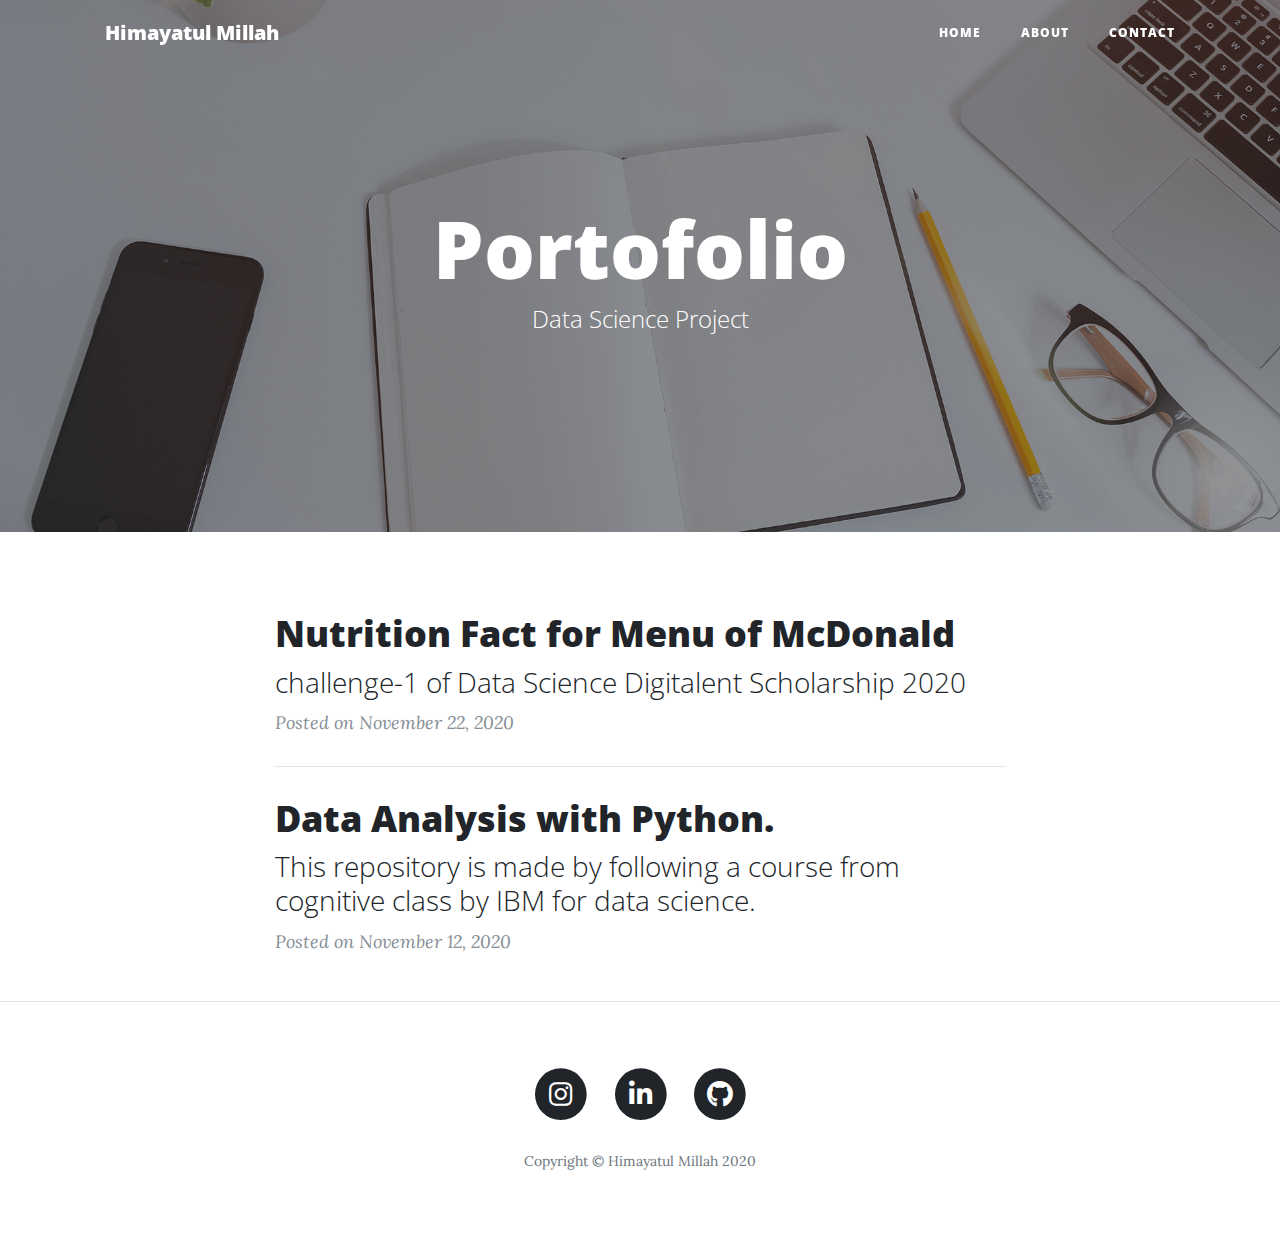
==== index.html @ 8d556d58 "edit sub title post" ====
<!DOCTYPE html>
<html lang="en">

<head>

  <meta charset="utf-8">
  <meta name="viewport" content="width=device-width, initial-scale=1, shrink-to-fit=no">
  <meta name="description" content="">
  <meta name="author" content="">

  <title>Himayatul Millah</title>
  <link rel="shortcut icon" href="img/icon.ico">

  <!-- Bootstrap core CSS -->
  <link href="vendor/bootstrap/css/bootstrap.min.css" rel="stylesheet">

  <!-- Custom fonts for this template -->
  <link href="vendor/fontawesome-free/css/all.min.css" rel="stylesheet" type="text/css">
  <link href='https://fonts.googleapis.com/css?family=Lora:400,700,400italic,700italic' rel='stylesheet' type='text/css'>
  <link href='https://fonts.googleapis.com/css?family=Open+Sans:300italic,400italic,600italic,700italic,800italic,400,300,600,700,800' rel='stylesheet' type='text/css'>

  <!-- Custom styles for this template -->
  <link href="css/clean-blog.min.css" rel="stylesheet">

</head>

<body>

  <!-- Navigation -->
  <nav class="navbar navbar-expand-lg navbar-light fixed-top" id="mainNav">
    <div class="container">
      <a class="navbar-brand" href="index.html">Himayatul Millah</a>
      <button class="navbar-toggler navbar-toggler-right" type="button" data-toggle="collapse" data-target="#navbarResponsive" aria-controls="navbarResponsive" aria-expanded="false" aria-label="Toggle navigation">
        Menu
        <i class="fas fa-bars"></i>
      </button>
      <div class="collapse navbar-collapse" id="navbarResponsive">
        <ul class="navbar-nav ml-auto">
          <li class="nav-item">
            <a class="nav-link" href="index.html">Home</a>
          </li>
          <li class="nav-item">
            <a class="nav-link" href="about.html">About</a>
          </li>
          <li class="nav-item">
            <a class="nav-link" href="mailto:hmillah211@gmail.com">Contact</a>
          </li>
        </ul>
      </div>
    </div>
  </nav>

  <!-- Page Header -->
  <header class="masthead" style="background-image: url('img/home-bg.jpg')">
    <div class="overlay"></div>
    <div class="container">
      <div class="row">
        <div class="col-lg-8 col-md-10 mx-auto">
          <div class="site-heading">
            <h1>Portofolio</h1>
            <span class="subheading">Data Science Project</span>
          </div>
        </div>
      </div>
    </div>
  </header>

  <!-- Main Content -->
  <div class="container">
    <div class="row">
      <div class="col-lg-8 col-md-10 mx-auto">
        <div class="post-preview">
          <a href="https://github.com/himayatulmillah/Nutrition-Fact-for-Menu-of-McDonald">
            <h2 class="post-title">
              Nutrition Fact for Menu of McDonald
            </h2>
            <h3 class="post-subtitle">
              challenge-1 of Data Science Digitalent Scholarship 2020
            </h3>
          </a>
          <p class="post-meta">Posted on November 22, 2020</p>
        </div>
        <hr>
        <div class="post-preview">
          <a href="https://github.com/himayatulmillah/data-analysis-wtih-python">
            <h2 class="post-title">
              Data Analysis with Python.
            </h2>
            <h3 class="post-subtitle">
              This repository is made by following a course from cognitive class by IBM for data science.
            </h3>
          </a>
          <p class="post-meta">Posted on November 12, 2020</p>
        </div>
        <hr hidden>
        <!-- Pager -->
        <div class="clearfix" hidden>
          <a class="btn btn-primary float-right" href="#">Older Posts &rarr;</a>
        </div>
      </div>
    </div>
  </div>

  <hr>

  <!-- Footer -->
  <footer>
    <div class="container">
      <div class="row">
        <div class="col-lg-8 col-md-10 mx-auto">
          <ul class="list-inline text-center">
            <li class="list-inline-item">
              <a href="https://www.instagram.com/himayatulmillah/">
                <span class="fa-stack fa-lg">
                  <i class="fas fa-circle fa-stack-2x"></i>
                  <i class="fab fa-instagram fa-stack-1x fa-inverse"></i>
                </span>
              </a>
            </li>
            <li class="list-inline-item">
              <a href="https://www.linkedin.com/in/himayatul-millah">
                <span class="fa-stack fa-lg">
                  <i class="fas fa-circle fa-stack-2x"></i>
                  <i class="fab fa-linkedin-in fa-stack-1x fa-inverse"></i>
                </span>
              </a>
            </li>
            <li class="list-inline-item">
              <a href="https://github.com/himayatulmillah">
                <span class="fa-stack fa-lg">
                  <i class="fas fa-circle fa-stack-2x"></i>
                  <i class="fab fa-github fa-stack-1x fa-inverse"></i>
                </span>
              </a>
            </li>
          </ul>
          <p class="copyright text-muted">Copyright &copy; Himayatul Millah 2020</p>
        </div>
      </div>
    </div>
  </footer>

  <!-- Bootstrap core JavaScript -->
  <script src="vendor/jquery/jquery.min.js"></script>
  <script src="vendor/bootstrap/js/bootstrap.bundle.min.js"></script>

  <!-- Custom scripts for this template -->
  <script src="js/clean-blog.min.js"></script>

</body>

</html>
---- css/clean-blog.min.css ----
/*!
 * Start Bootstrap - Clean Blog v5.0.10 (https://startbootstrap.com/theme/clean-blog)
 * Copyright 2013-2020 Start Bootstrap
 * Licensed under MIT (https://github.com/StartBootstrap/startbootstrap-clean-blog/blob/master/LICENSE)
 */body{font-size:20px;color:#212529;font-family:Lora,'Times New Roman',serif}p{line-height:1.5;margin:30px 0}p a{text-decoration:underline}h1,h2,h3,h4,h5,h6{font-weight:800;font-family:'Open Sans','Helvetica Neue',Helvetica,Arial,sans-serif}a{color:#212529;transition:all .2s}a:focus,a:hover{color:#0085a1}blockquote{font-style:italic;color:#868e96}.section-heading{font-size:36px;font-weight:700;margin-top:60px}.caption{font-size:14px;font-style:italic;display:block;margin:0;padding:10px;text-align:center;border-bottom-right-radius:5px;border-bottom-left-radius:5px}::-moz-selection{color:#fff;background:#0085a1;text-shadow:none}::selection{color:#fff;background:#0085a1;text-shadow:none}img::-moz-selection{color:#fff;background:0 0}img::selection{color:#fff;background:0 0}img::-moz-selection{color:#fff;background:0 0}#mainNav{position:absolute;border-bottom:1px solid #e9ecef;background-color:#fff;font-family:'Open Sans','Helvetica Neue',Helvetica,Arial,sans-serif}#mainNav .navbar-brand{font-weight:800;color:#343a40}#mainNav .navbar-toggler{font-size:12px;font-weight:800;padding:13px;text-transform:uppercase;color:#343a40}#mainNav .navbar-nav>li.nav-item>a{font-size:12px;font-weight:800;letter-spacing:1px;text-transform:uppercase}@media only screen and (min-width:992px){#mainNav{border-bottom:1px solid transparent;background:0 0}#mainNav .navbar-brand{padding:10px 20px;color:#fff}#mainNav .navbar-brand:focus,#mainNav .navbar-brand:hover{color:rgba(255,255,255,.8)}#mainNav .navbar-nav>li.nav-item>a{padding:10px 20px;color:#fff}#mainNav .navbar-nav>li.nav-item>a:focus,#mainNav .navbar-nav>li.nav-item>a:hover{color:rgba(255,255,255,.8)}}@media only screen and (min-width:992px){#mainNav{transition:background-color .2s;transform:translate3d(0,0,0);-webkit-backface-visibility:hidden;backface-visibility:hidden}#mainNav.is-fixed{position:fixed;top:-67px;transition:transform .2s;border-bottom:1px solid #fff;background-color:rgba(255,255,255,.9)}#mainNav.is-fixed .navbar-brand{color:#212529}#mainNav.is-fixed .navbar-brand:focus,#mainNav.is-fixed .navbar-brand:hover{color:#0085a1}#mainNav.is-fixed .navbar-nav>li.nav-item>a{color:#212529}#mainNav.is-fixed .navbar-nav>li.nav-item>a:focus,#mainNav.is-fixed .navbar-nav>li.nav-item>a:hover{color:#0085a1}#mainNav.is-visible{transform:translate3d(0,100%,0)}}header.masthead{margin-bottom:50px;background:no-repeat center center;background-color:#868e96;background-attachment:scroll;position:relative;background-size:cover}header.masthead .overlay{position:absolute;top:0;left:0;height:100%;width:100%;background-color:#212529;opacity:.5}header.masthead .page-heading,header.masthead .post-heading,header.masthead .site-heading{padding:200px 0 150px;color:#fff}@media only screen and (min-width:768px){header.masthead .page-heading,header.masthead .post-heading,header.masthead .site-heading{padding:200px 0}}header.masthead .page-heading,header.masthead .site-heading{text-align:center}header.masthead .page-heading h1,header.masthead .site-heading h1{font-size:50px;margin-top:0}header.masthead .page-heading .subheading,header.masthead .site-heading .subheading{font-size:24px;font-weight:300;line-height:1.1;display:block;margin:10px 0 0;font-family:'Open Sans','Helvetica Neue',Helvetica,Arial,sans-serif}@media only screen and (min-width:768px){header.masthead .page-heading h1,header.masthead .site-heading h1{font-size:80px}}header.masthead .post-heading h1{font-size:35px}header.masthead .post-heading .meta,header.masthead .post-heading .subheading{line-height:1.1;display:block}header.masthead .post-heading .subheading{font-size:24px;font-weight:600;margin:10px 0 30px;font-family:'Open Sans','Helvetica Neue',Helvetica,Arial,sans-serif}header.masthead .post-heading .meta{font-size:20px;font-weight:300;font-style:italic;font-family:Lora,'Times New Roman',serif}header.masthead .post-heading .meta a{color:#fff}@media only screen and (min-width:768px){header.masthead .post-heading h1{font-size:55px}header.masthead .post-heading .subheading{font-size:30px}}.post-preview>a{color:#212529}.post-preview>a:focus,.post-preview>a:hover{text-decoration:none;color:#0085a1}.post-preview>a>.post-title{font-size:30px;margin-top:30px;margin-bottom:10px}.post-preview>a>.post-subtitle{font-weight:300;margin:0 0 10px}.post-preview>.post-meta{font-size:18px;font-style:italic;margin-top:0;color:#868e96}.post-preview>.post-meta>a{text-decoration:none;color:#212529}.post-preview>.post-meta>a:focus,.post-preview>.post-meta>a:hover{text-decoration:underline;color:#0085a1}@media only screen and (min-width:768px){.post-preview>a>.post-title{font-size:36px}}.floating-label-form-group{font-size:14px;position:relative;margin-bottom:0;padding-bottom:.5em;border-bottom:1px solid #dee2e6}.floating-label-form-group input,.floating-label-form-group textarea{font-size:1.5em;position:relative;z-index:1;padding:0;resize:none;border:none;border-radius:0;background:0 0;box-shadow:none!important;font-family:Lora,'Times New Roman',serif}.floating-label-form-group input::-webkit-input-placeholder,.floating-label-form-group textarea::-webkit-input-placeholder{color:#868e96;font-family:Lora,'Times New Roman',serif}.floating-label-form-group label{font-size:.85em;line-height:1.764705882em;position:relative;z-index:0;top:2em;display:block;margin:0;transition:top .3s ease,opacity .3s ease;opacity:0}.floating-label-form-group .help-block{margin:15px 0}.floating-label-form-group-with-value label{top:0;opacity:1}.floating-label-form-group-with-focus label{color:#0085a1}form .form-group:first-child .floating-label-form-group{border-top:1px solid #dee2e6}footer{padding:50px 0 65px}footer .list-inline{margin:0;padding:0}footer .copyright{font-size:14px;margin-bottom:0;text-align:center}.btn{font-size:14px;font-weight:800;padding:15px 25px;letter-spacing:1px;text-transform:uppercase;border-radius:0;font-family:'Open Sans','Helvetica Neue',Helvetica,Arial,sans-serif}.btn-primary{background-color:#0085a1;border-color:#0085a1}.btn-primary:active,.btn-primary:focus,.btn-primary:hover{color:#fff;background-color:#00657b!important;border-color:#00657b!important}.btn-lg{font-size:16px;padding:25px 35px}
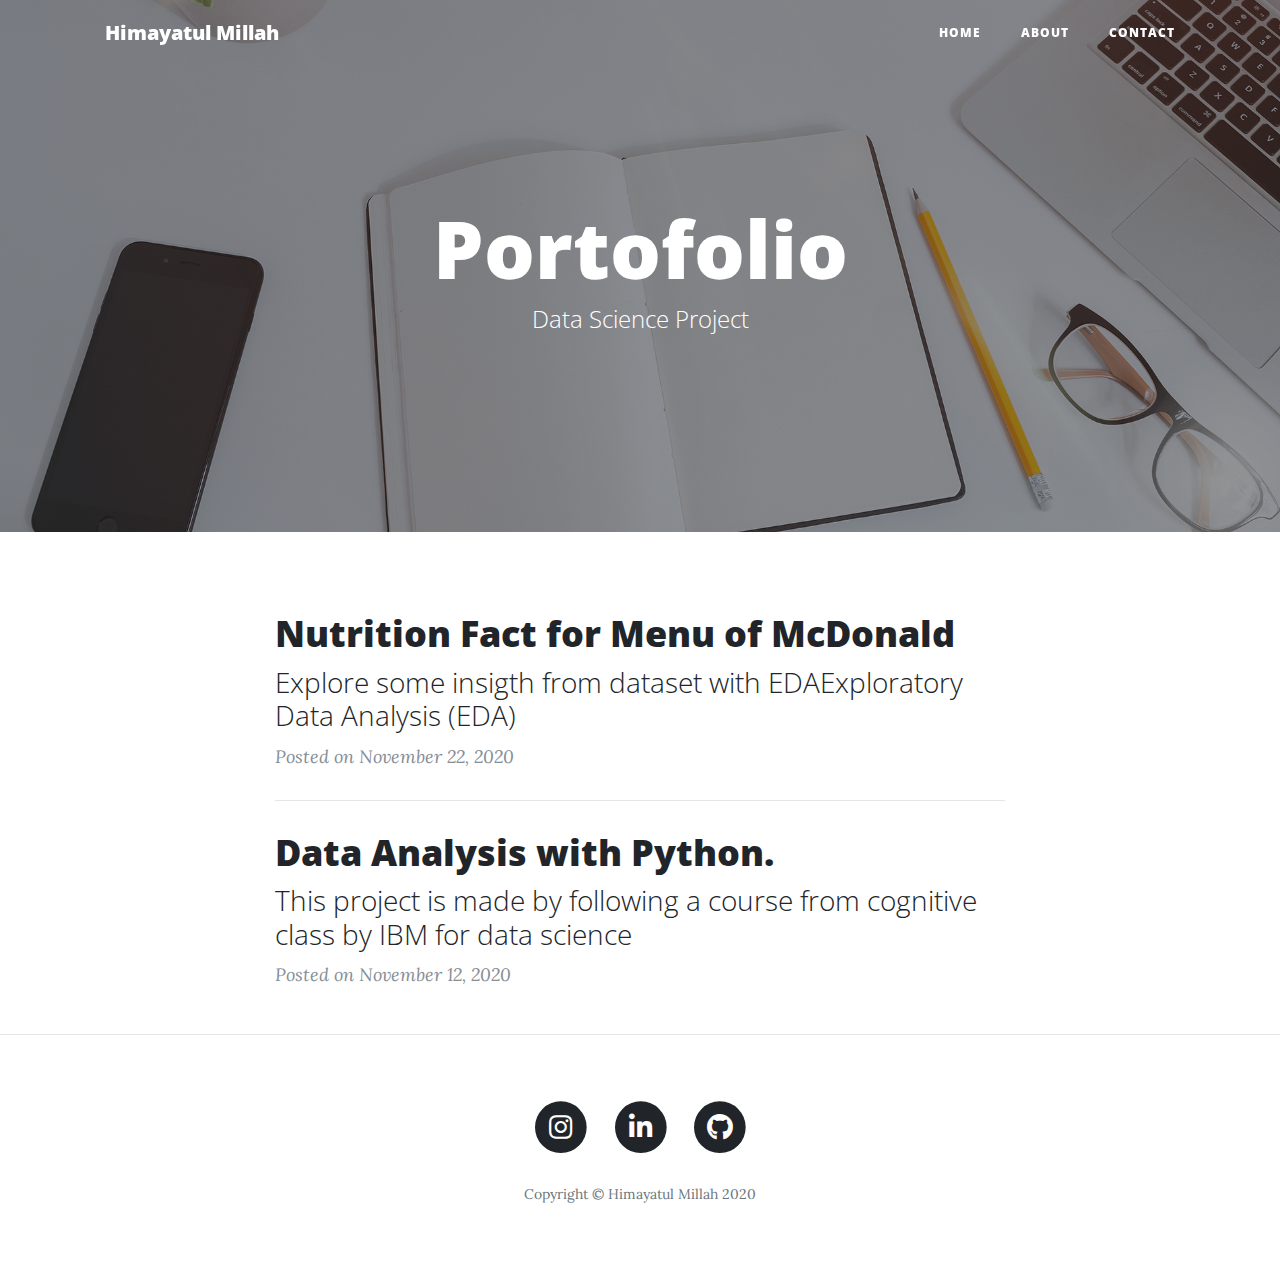
==== commit f0ed4420: "edit sub title post" ====
--- a/index.html
+++ b/index.html
@@ -75,7 +75,7 @@
               Nutrition Fact for Menu of McDonald
             </h2>
             <h3 class="post-subtitle">
-              challenge-1 of Data Science Digitalent Scholarship 2020
+              Explore some insigth from dataset with EDAExploratory Data Analysis (EDA)
             </h3>
           </a>
           <p class="post-meta">Posted on November 22, 2020</p>
@@ -87,7 +87,7 @@
               Data Analysis with Python.
             </h2>
             <h3 class="post-subtitle">
-              This repository is made by following a course from cognitive class by IBM for data science.
+              This project is made by following a course from cognitive class by IBM for data science
             </h3>
           </a>
           <p class="post-meta">Posted on November 12, 2020</p>
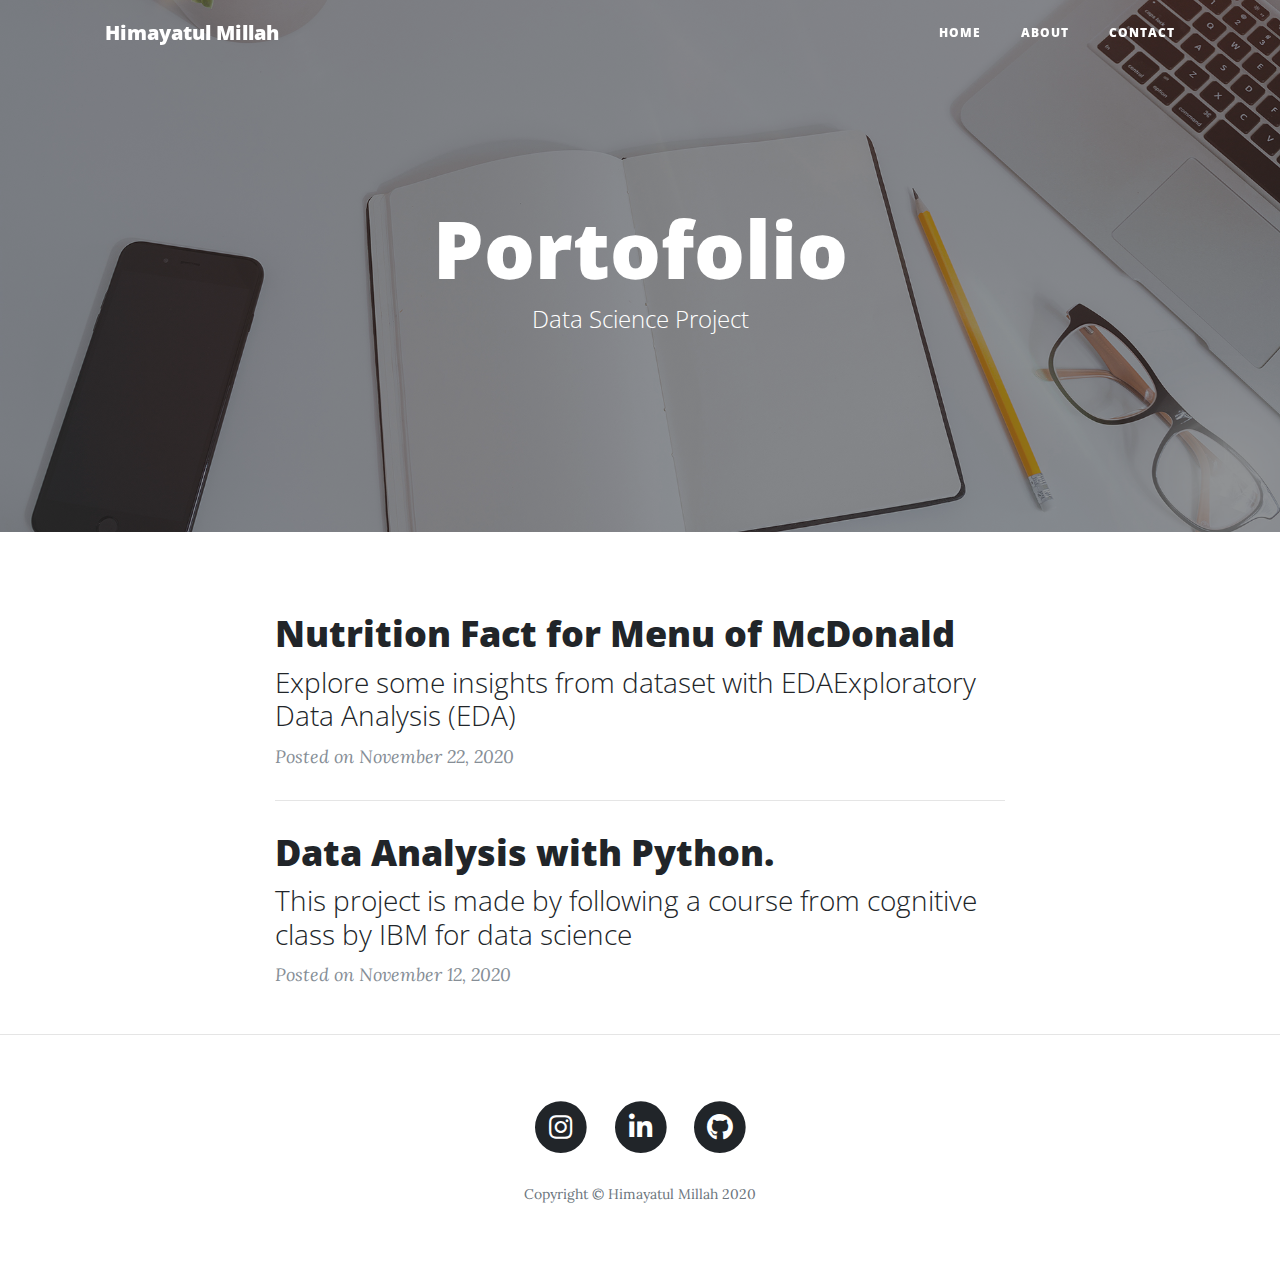
==== commit eacc4ad7: "edit typo title" ====
--- a/index.html
+++ b/index.html
@@ -75,7 +75,7 @@
               Nutrition Fact for Menu of McDonald
             </h2>
             <h3 class="post-subtitle">
-              Explore some insigth from dataset with EDAExploratory Data Analysis (EDA)
+              Explore some insights from dataset with EDAExploratory Data Analysis (EDA)
             </h3>
           </a>
           <p class="post-meta">Posted on November 22, 2020</p>
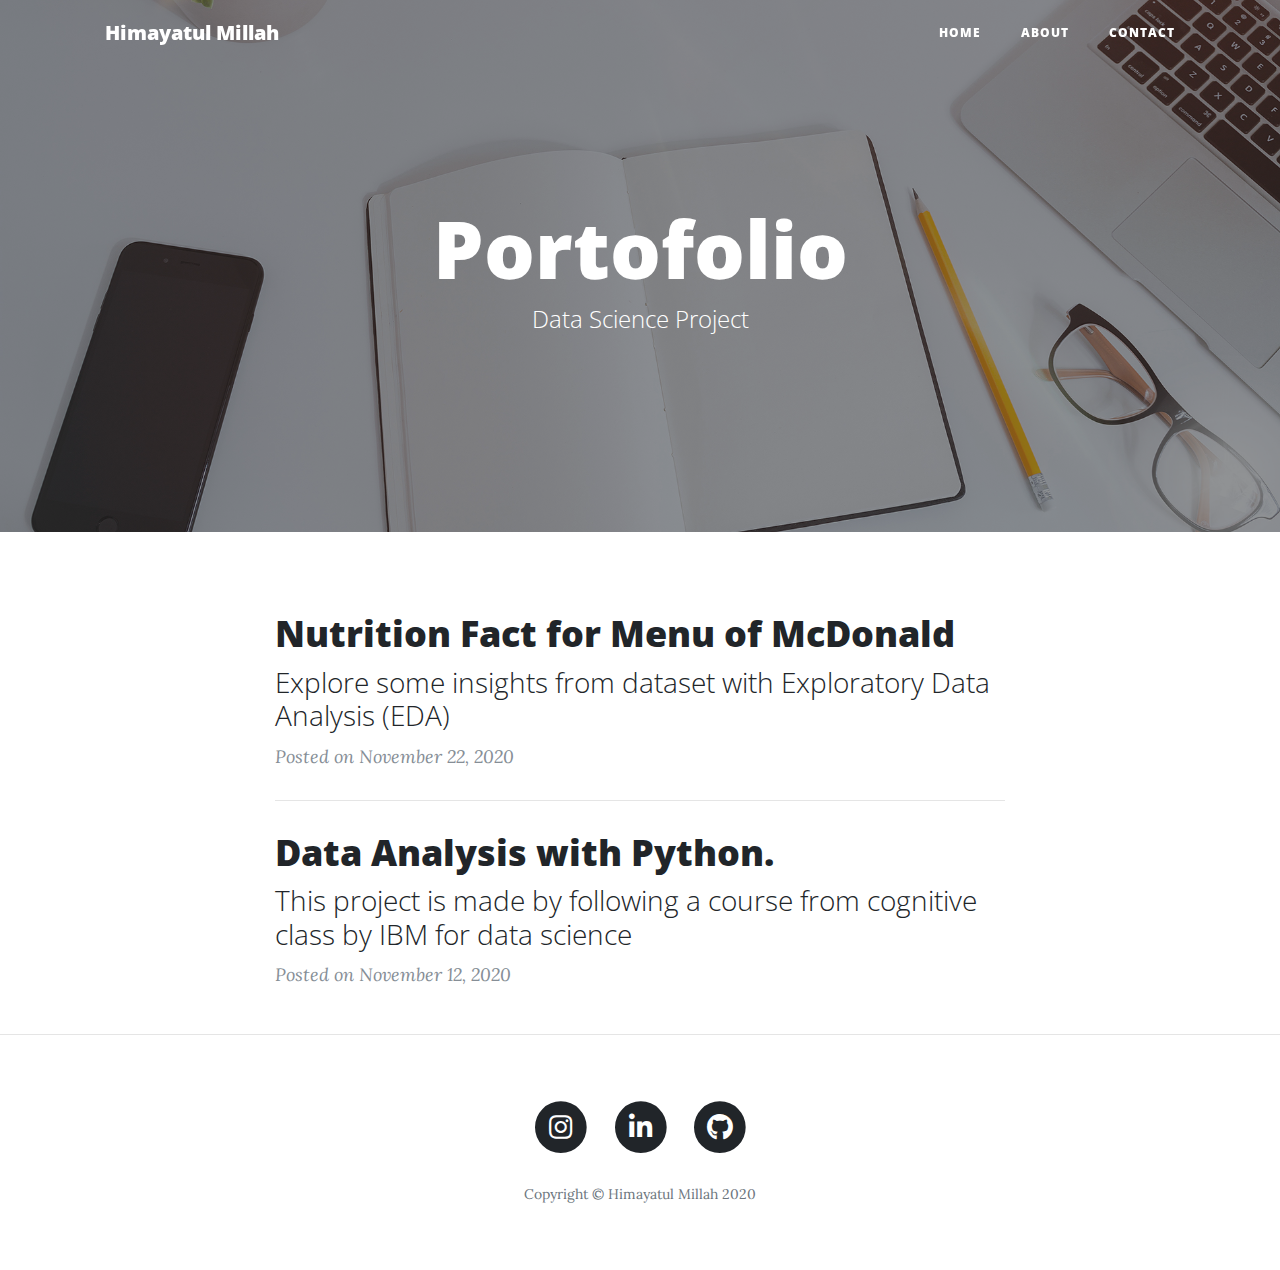
==== commit 655a0d6a: "edit typo title" ====
--- a/index.html
+++ b/index.html
@@ -75,7 +75,7 @@
               Nutrition Fact for Menu of McDonald
             </h2>
             <h3 class="post-subtitle">
-              Explore some insights from dataset with EDAExploratory Data Analysis (EDA)
+              Explore some insights from dataset with Exploratory Data Analysis (EDA)
             </h3>
           </a>
           <p class="post-meta">Posted on November 22, 2020</p>
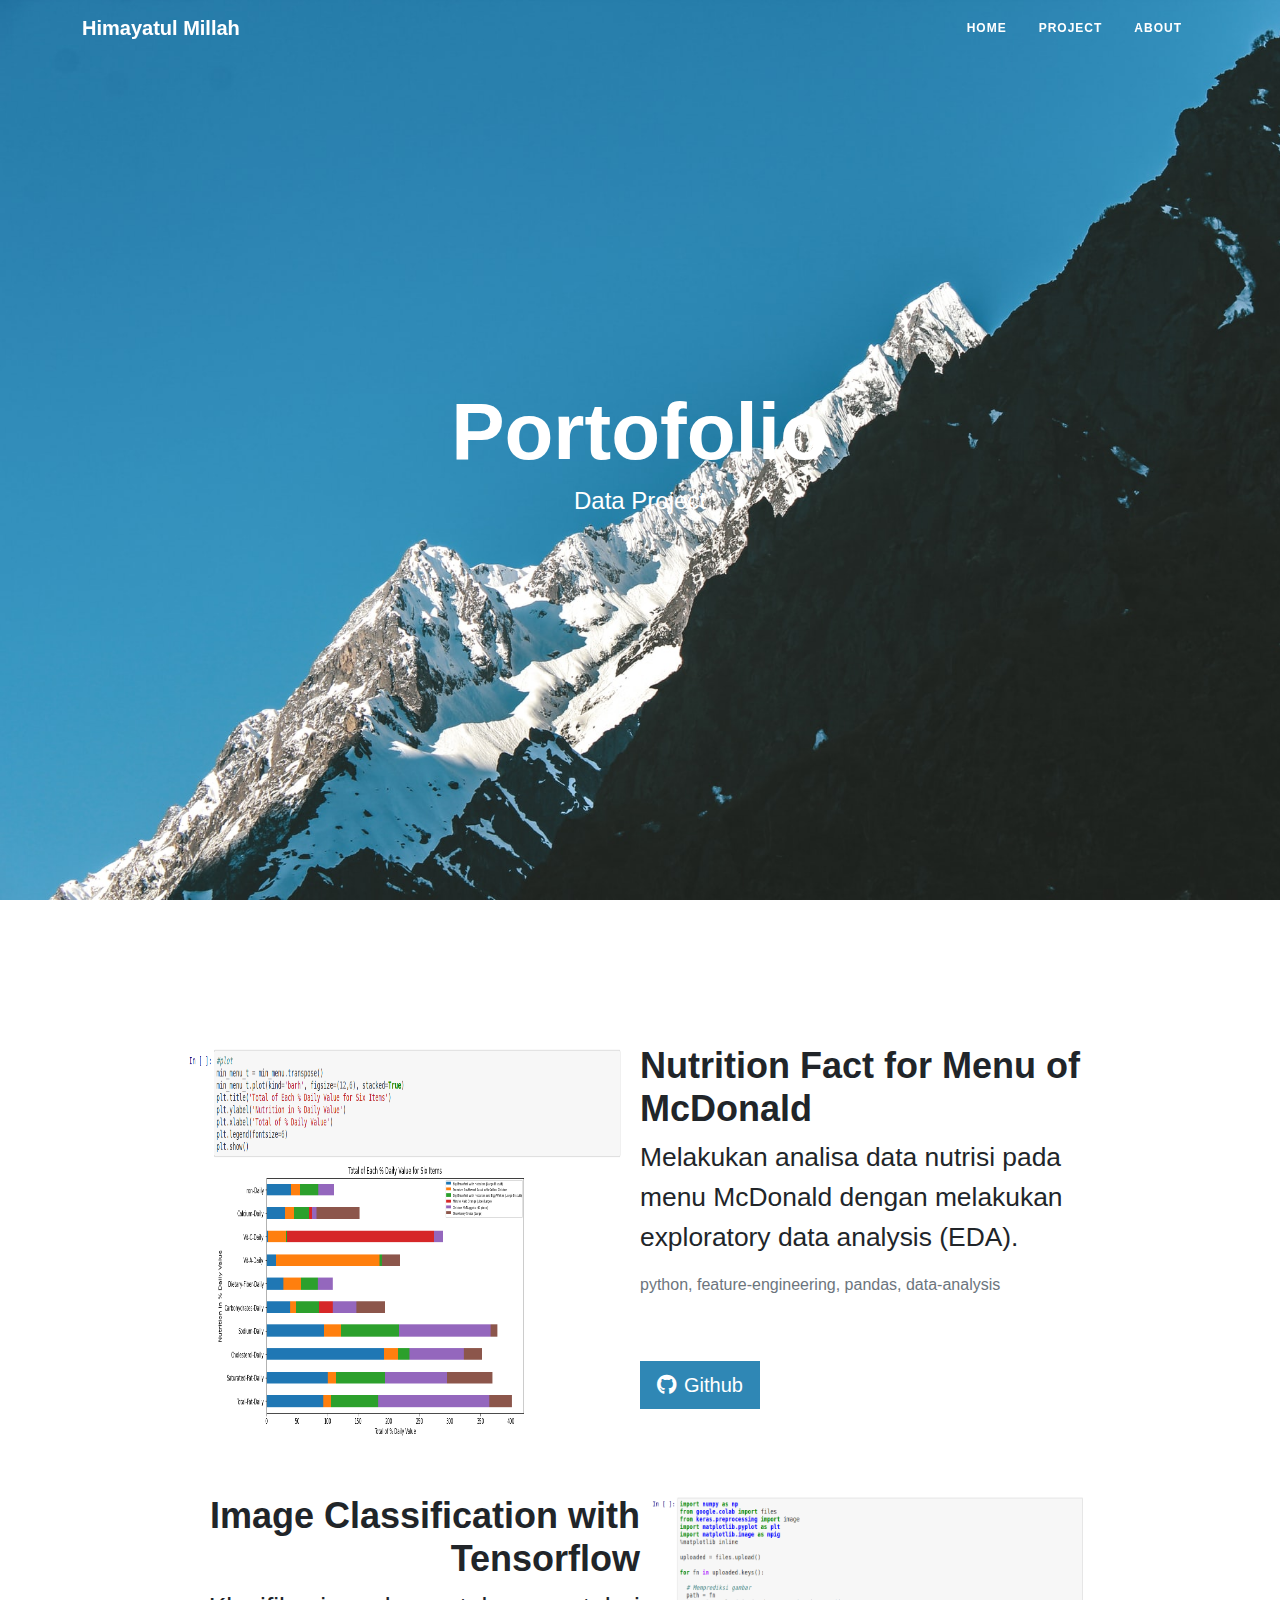
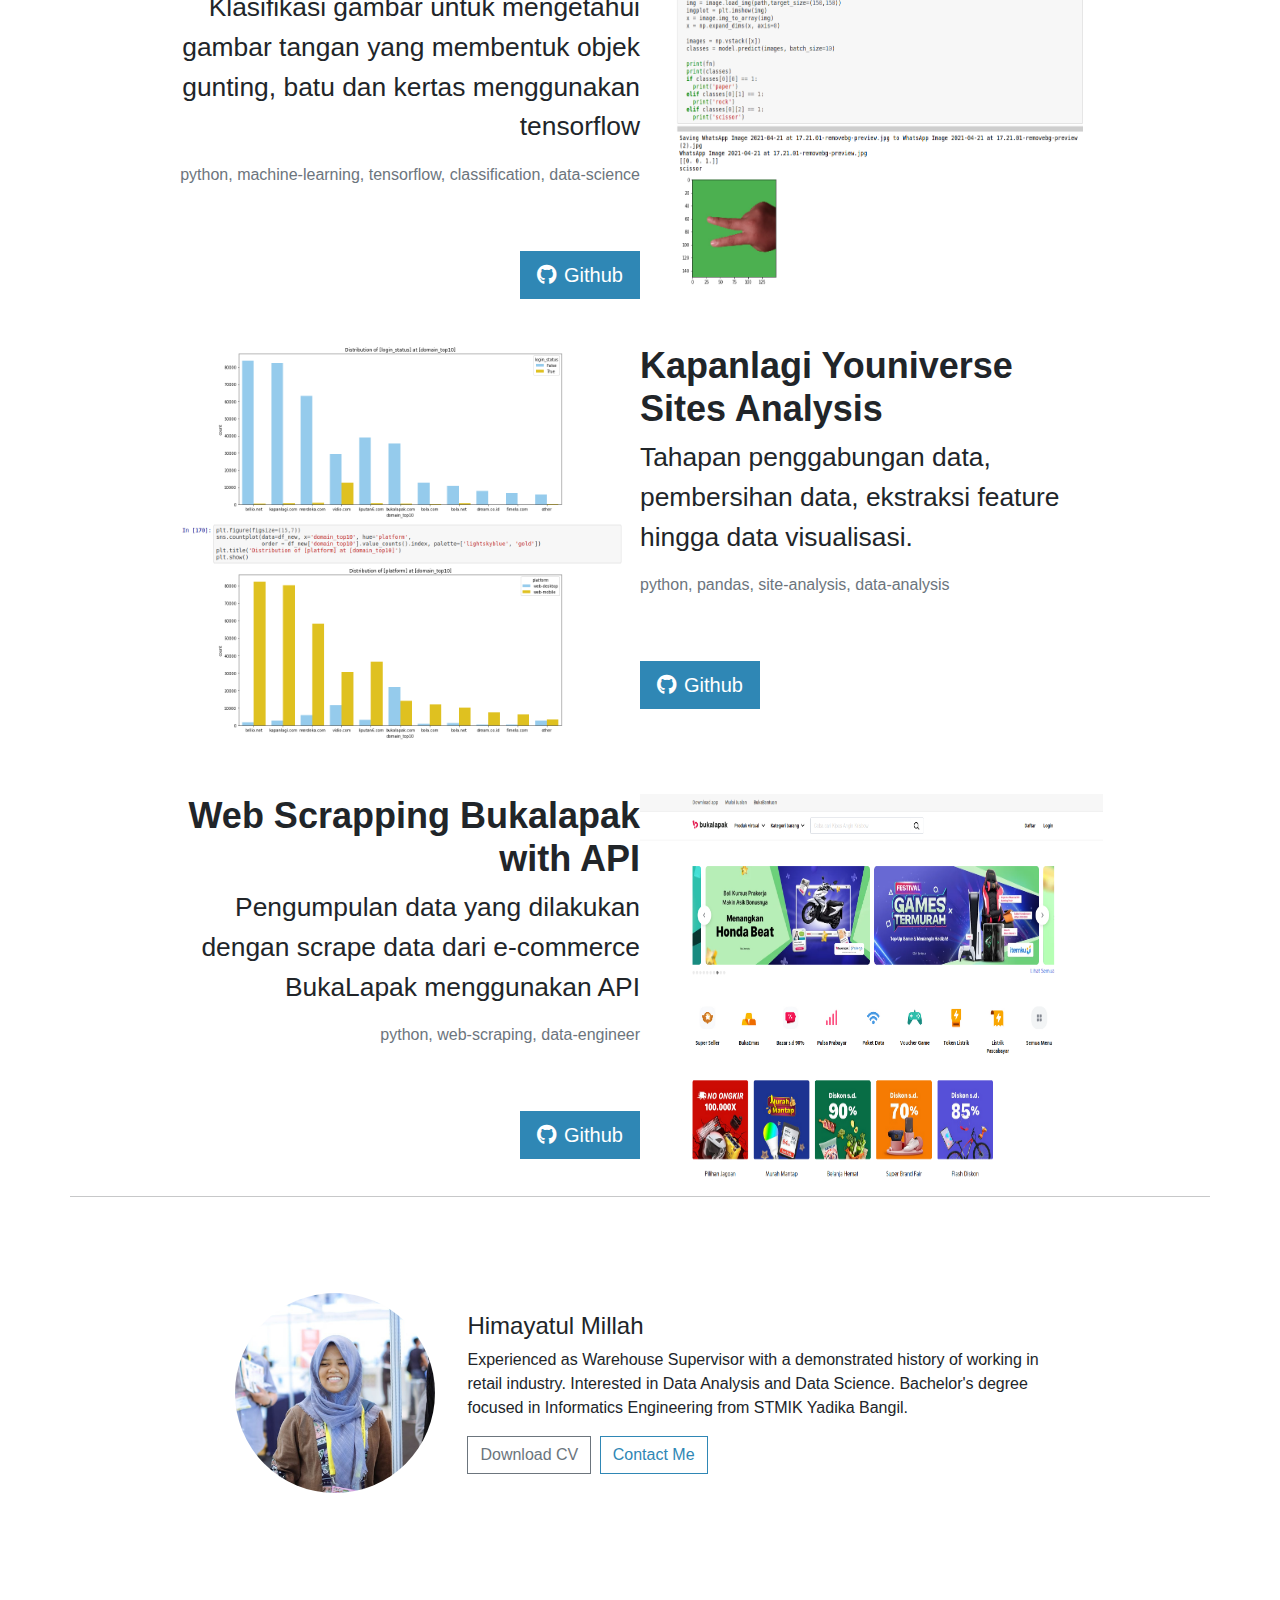
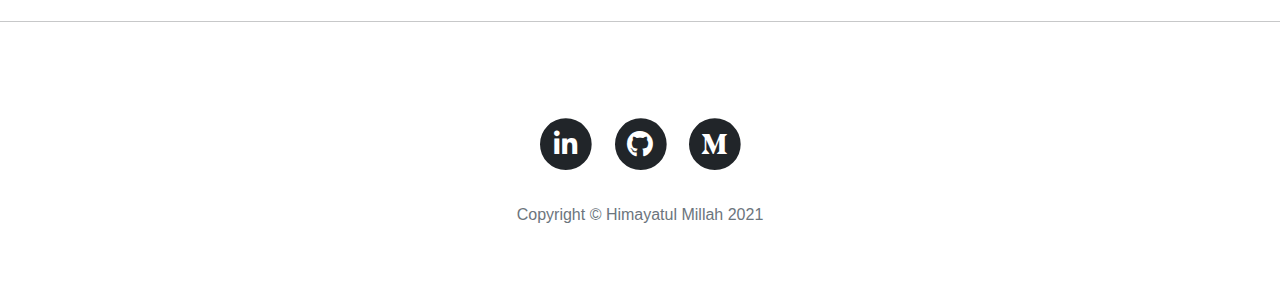
==== commit 50269778: "upload new web-portofolio" ====
--- a/index.html
+++ b/index.html
@@ -1,152 +1,141 @@
 <!DOCTYPE html>
-<html lang="en">
+<html>
+    <head>
+        <meta charset="utf-8">
+        <meta http-equiv="X-UA-Compatible" content="IE=edge">
+        <meta name="viewport" content="width=device-width, initial-scale=1">
+        <meta name="description" content="">
+        <meta name="author" content="Himayatul Millah">
+        <title>Himayatul Millah</title>
+        
+        <!-- Bootstrap core CSS -->
+        <link href="./vendor/bootstrap/dist/css/bootstrap.min.css" rel="stylesheet">
 
-<head>
+        <!-- Custom fonts for this template -->
+        <link href="./vendor/fontawesome/css/all.min.css" rel="stylesheet" type="text/css">
+        
+        <!-- Custom styles for this template -->
+        <link href="./css/style.css" rel="stylesheet">
+    </head>
 
-  <meta charset="utf-8">
-  <meta name="viewport" content="width=device-width, initial-scale=1, shrink-to-fit=no">
-  <meta name="description" content="">
-  <meta name="author" content="">
+    <body>
+        <!-- Navigation -->
+        <div class="navbar fixed-top navbar-expand-lg scrolling-navbar">
+            <div class="container">
+                <a class="navbar-brand text-white" href="#">Himayatul Millah</a>
+                <button class="navbar-toggler text-white p-2" type="button" data-bs-toggle="collapse" data-bs-target="#navbarCollapse" aria-controls="navbarCollapse" aria-expanded="false" aria-label="Toggle navigation">
+                    <i class="fas fa-bars me-1"></i>Menu
+                </button>
+                <div class="collapse navbar-collapse justify-content-end" id="navbarCollapse">
+                    <ul class="navbar-nav ml-auto nav-pills">
+                        <li class="nav-item mx-lg-2">
+                            <a class="nav-link" href="#">Home</a>
+                        </li>
+                        <li class="nav-item mx-lg-2">
+                            <a class="nav-link" href="#project">Project</a>
+                        </li>
+                        <li class="nav-item mx-lg-2">
+                            <a class="nav-link" href="#about">About</a>
+                        </li>
+                    </ul>
+                </div>
+            </div>
+        </div>
 
-  <title>Himayatul Millah</title>
-  <link rel="shortcut icon" href="img/icon.ico">
+        <!-- Cover -->
+        <div class="masthead view">
+            <div class="d-flex justify-content-center align-items-center h-100">
+                <div class="site-heading text-center mx-5">
+                    <h1>Portofolio</h1>
+                    <span class="subheading">Data Project</span>
+                </div>
+            </div>
+        </div>
 
-  <!-- Bootstrap core CSS -->
-  <link href="vendor/bootstrap/css/bootstrap.min.css" rel="stylesheet">
+        <!-- Project -->
+        <div class="container pt-5" id="project">
+            <div class="row pt-5">
+                <div class="col-lg-10 mx-auto" id="projectList"></div>
+                <hr>
+            </div>
+        </div>
 
-  <!-- Custom fonts for this template -->
-  <link href="vendor/fontawesome-free/css/all.min.css" rel="stylesheet" type="text/css">
-  <link href='https://fonts.googleapis.com/css?family=Lora:400,700,400italic,700italic' rel='stylesheet' type='text/css'>
-  <link href='https://fonts.googleapis.com/css?family=Open+Sans:300italic,400italic,600italic,700italic,800italic,400,300,600,700,800' rel='stylesheet' type='text/css'>
+        <!-- About -->
+        <div class="my-auto" id="about">
+            <div class="row h-100">
+                <div class="col-lg-8 col-md-10 mx-auto d-flex justify-content-center">
+                    <div class="pe-3 my-auto">
+                        <img src="./img/profile.png" class="avatar" alt="Avatar">
+                    </div>
+                    <div class="ps-3 my-auto">
+                        <h4>Himayatul Millah</h4>
+                        <p>Experienced as Warehouse Supervisor with a demonstrated history of working in retail industry. Interested in Data Analysis and Data Science. Bachelor's degree focused in Informatics Engineering from STMIK Yadika Bangil.</p>
+                        <a type="button" class="btn btn-outline-secondary" href="https://drive.google.com/file/d/1qCU8_sGCeTmfCXqiNUt9LOx_eCoA5y-N/view?usp=sharing" target="_blank">Download CV</a>
+                        <a type="button" class="btn btn-outline-primary ms-1" data-bs-toggle="modal" data-bs-target="#contactModal">Contact Me</a>
+                        <!-- Modal contact me -->
+                        <div class="modal fade" id="contactModal" tabindex="-1" aria-labelledby="exampleModalLabel" aria-hidden="true">
+                            <div class="modal-dialog">
+                                <div class="modal-content">
+                                <div class="modal-header">
+                                    <h5 class="modal-title" id="exampleModalLabel">Contact Me</h5>
+                                    <button type="button" class="btn-close" data-bs-dismiss="modal" aria-label="Close"></button>
+                                </div>
+                                <div class="modal-body">
+                                    <p>Want to get in touch? Fill out the form below to send me a message and I will get back to you as soon as possible!</p>
+                                    <!-- Contact form -->
+                                    <form action="">
+                                        <div class="form-floating mb-3">
+                                            <input id="name" class="form-control" type="text" placeholder="Enter your name ..." data-sb-validation="required" data-sb-can-submit="no">
+                                            <label for="name">Name</label>
+                                        </div>
+                                        <div class="form-floating mb-3">
+                                            <input id="email" class="form-control" type="email" placeholder="Enter your email ..." data-sb-validation="required,email" data-sb-can-submit="no">
+                                            <label for="email">Email address</label>
+                                        </div>
+                                        <div class="form-floating mb-3">
+                                            <input id="phone" class="form-control" type="tel" placeholder="Enter your phone number ..." data-sb-validation="required" data-sb-can-submit="no">
+                                            <label for="phone">Phone Number</label>
+                                        </div>
+                                        <div class="form-floating mb-3">
+                                            <textarea id="message" class="form-control" placeholder="Enter your message here ..." data-sb-validation="required" data-sb-can-submit="no"></textarea>
+                                            <label for="message">Message</label>
+                                        </div>
+                                    </form>
+                                </div>
+                                <div class="modal-footer">
+                                    <button type="button" class="btn btn-secondary" data-bs-dismiss="modal">Close</button>
+                                    <button type="button" class="btn btn-primary">Send</button>
+                                </div>
+                                </div>
+                            </div>
+                        </div>
+                    </div>
+                </div>
+            </div>
+        </div>
 
-  <!-- Custom styles for this template -->
-  <link href="css/clean-blog.min.css" rel="stylesheet">
+        <hr class="my-5">
 
-</head>
+        <!-- Footer -->
+        <footer class="p-5">
+            <div class="container">
+                <div class="row">
+                    <div class="col-lg-8 col-md-10 mx-auto">
+                        <ul class="list-inline text-center" id="footer"></ul>
+                        <p class="copyright text-muted text-center pt-3">Copyright &copy; Himayatul Millah 2021</p>
+                    </div>
+                </div>
+            </div>
+        </footer>
 
-<body>
+        <!-- Bootstrap Js -->
+        <script src="./vendor/bootstrap/dist/js/bootstrap.bundle.min.js"></script>
 
-  <!-- Navigation -->
-  <nav class="navbar navbar-expand-lg navbar-light fixed-top" id="mainNav">
-    <div class="container">
-      <a class="navbar-brand" href="index.html">Himayatul Millah</a>
-      <button class="navbar-toggler navbar-toggler-right" type="button" data-toggle="collapse" data-target="#navbarResponsive" aria-controls="navbarResponsive" aria-expanded="false" aria-label="Toggle navigation">
-        Menu
-        <i class="fas fa-bars"></i>
-      </button>
-      <div class="collapse navbar-collapse" id="navbarResponsive">
-        <ul class="navbar-nav ml-auto">
-          <li class="nav-item">
-            <a class="nav-link" href="index.html">Home</a>
-          </li>
-          <li class="nav-item">
-            <a class="nav-link" href="about.html">About</a>
-          </li>
-          <li class="nav-item">
-            <a class="nav-link" href="mailto:hmillah211@gmail.com">Contact</a>
-          </li>
-        </ul>
-      </div>
-    </div>
-  </nav>
+        <!-- jQuery 3.6.0 -->
+        <script src="./vendor/jquery/jquery-3.6.0.min.js"></script>
 
-  <!-- Page Header -->
-  <header class="masthead" style="background-image: url('img/home-bg.jpg')">
-    <div class="overlay"></div>
-    <div class="container">
-      <div class="row">
-        <div class="col-lg-8 col-md-10 mx-auto">
-          <div class="site-heading">
-            <h1>Portofolio</h1>
-            <span class="subheading">Data Science Project</span>
-          </div>
-        </div>
-      </div>
-    </div>
-  </header>
-
-  <!-- Main Content -->
-  <div class="container">
-    <div class="row">
-      <div class="col-lg-8 col-md-10 mx-auto">
-        <div class="post-preview">
-          <a href="https://github.com/himayatulmillah/Nutrition-Fact-for-Menu-of-McDonald">
-            <h2 class="post-title">
-              Nutrition Fact for Menu of McDonald
-            </h2>
-            <h3 class="post-subtitle">
-              Explore some insights from dataset with Exploratory Data Analysis (EDA)
-            </h3>
-          </a>
-          <p class="post-meta">Posted on November 22, 2020</p>
-        </div>
-        <hr>
-        <div class="post-preview">
-          <a href="https://github.com/himayatulmillah/data-analysis-wtih-python">
-            <h2 class="post-title">
-              Data Analysis with Python.
-            </h2>
-            <h3 class="post-subtitle">
-              This project is made by following a course from cognitive class by IBM for data science
-            </h3>
-          </a>
-          <p class="post-meta">Posted on November 12, 2020</p>
-        </div>
-        <hr hidden>
-        <!-- Pager -->
-        <div class="clearfix" hidden>
-          <a class="btn btn-primary float-right" href="#">Older Posts &rarr;</a>
-        </div>
-      </div>
-    </div>
-  </div>
-
-  <hr>
-
-  <!-- Footer -->
-  <footer>
-    <div class="container">
-      <div class="row">
-        <div class="col-lg-8 col-md-10 mx-auto">
-          <ul class="list-inline text-center">
-            <li class="list-inline-item">
-              <a href="https://www.instagram.com/himayatulmillah/">
-                <span class="fa-stack fa-lg">
-                  <i class="fas fa-circle fa-stack-2x"></i>
-                  <i class="fab fa-instagram fa-stack-1x fa-inverse"></i>
-                </span>
-              </a>
-            </li>
-            <li class="list-inline-item">
-              <a href="https://www.linkedin.com/in/himayatul-millah">
-                <span class="fa-stack fa-lg">
-                  <i class="fas fa-circle fa-stack-2x"></i>
-                  <i class="fab fa-linkedin-in fa-stack-1x fa-inverse"></i>
-                </span>
-              </a>
-            </li>
-            <li class="list-inline-item">
-              <a href="https://github.com/himayatulmillah">
-                <span class="fa-stack fa-lg">
-                  <i class="fas fa-circle fa-stack-2x"></i>
-                  <i class="fab fa-github fa-stack-1x fa-inverse"></i>
-                </span>
-              </a>
-            </li>
-          </ul>
-          <p class="copyright text-muted">Copyright &copy; Himayatul Millah 2020</p>
-        </div>
-      </div>
-    </div>
-  </footer>
-
-  <!-- Bootstrap core JavaScript -->
-  <script src="vendor/jquery/jquery.min.js"></script>
-  <script src="vendor/bootstrap/js/bootstrap.bundle.min.js"></script>
-
-  <!-- Custom scripts for this template -->
-  <script src="js/clean-blog.min.js"></script>
-
-</body>
-
-</html>
+        <!-- Custom Js -->
+        <script src="./js/data.js"></script>
+        <script src="./js/main.js"></script>
+    </body>
+</html>--- a/vendor/fontawesome/css/all.min.css
+++ b/vendor/fontawesome/css/all.min.css
@@ -0,0 +1,5 @@
+/*!
+ * Font Awesome Free 5.15.3 by @fontawesome - https://fontawesome.com
+ * License - https://fontawesome.com/license/free (Icons: CC BY 4.0, Fonts: SIL OFL 1.1, Code: MIT License)
+ */
+.fa,.fab,.fad,.fal,.far,.fas{-moz-osx-font-smoothing:grayscale;-webkit-font-smoothing:antialiased;display:inline-block;font-style:normal;font-variant:normal;text-rendering:auto;line-height:1}.fa-lg{font-size:1.33333em;line-height:.75em;vertical-align:-.0667em}.fa-xs{font-size:.75em}.fa-sm{font-size:.875em}.fa-1x{font-size:1em}.fa-2x{font-size:2em}.fa-3x{font-size:3em}.fa-4x{font-size:4em}.fa-5x{font-size:5em}.fa-6x{font-size:6em}.fa-7x{font-size:7em}.fa-8x{font-size:8em}.fa-9x{font-size:9em}.fa-10x{font-size:10em}.fa-fw{text-align:center;width:1.25em}.fa-ul{list-style-type:none;margin-left:2.5em;padding-left:0}.fa-ul>li{position:relative}.fa-li{left:-2em;position:absolute;text-align:center;width:2em;line-height:inherit}.fa-border{border:.08em solid #eee;border-radius:.1em;padding:.2em .25em .15em}.fa-pull-left{float:left}.fa-pull-right{float:right}.fa.fa-pull-left,.fab.fa-pull-left,.fal.fa-pull-left,.far.fa-pull-left,.fas.fa-pull-left{margin-right:.3em}.fa.fa-pull-right,.fab.fa-pull-right,.fal.fa-pull-right,.far.fa-pull-right,.fas.fa-pull-right{margin-left:.3em}.fa-spin{-webkit-animation:fa-spin 2s linear infinite;animation:fa-spin 2s linear infinite}.fa-pulse{-webkit-animation:fa-spin 1s steps(8) infinite;animation:fa-spin 1s steps(8) infinite}@-webkit-keyframes fa-spin{0%{-webkit-transform:rotate(0deg);transform:rotate(0deg)}to{-webkit-transform:rotate(1turn);transform:rotate(1turn)}}@keyframes fa-spin{0%{-webkit-transform:rotate(0deg);transform:rotate(0deg)}to{-webkit-transform:rotate(1turn);transform:rotate(1turn)}}.fa-rotate-90{-ms-filter:"progid:DXImageTransform.Microsoft.BasicImage(rotation=1)";-webkit-transform:rotate(90deg);transform:rotate(90deg)}.fa-rotate-180{-ms-filter:"progid:DXImageTransform.Microsoft.BasicImage(rotation=2)";-webkit-transform:rotate(180deg);transform:rotate(180deg)}.fa-rotate-270{-ms-filter:"progid:DXImageTransform.Microsoft.BasicImage(rotation=3)";-webkit-transform:rotate(270deg);transform:rotate(270deg)}.fa-flip-horizontal{-ms-filter:"progid:DXImageTransform.Microsoft.BasicImage(rotation=0, mirror=1)";-webkit-transform:scaleX(-1);transform:scaleX(-1)}.fa-flip-vertical{-webkit-transform:scaleY(-1);transform:scaleY(-1)}.fa-flip-both,.fa-flip-horizontal.fa-flip-vertical,.fa-flip-vertical{-ms-filter:"progid:DXImageTransform.Microsoft.BasicImage(rotation=2, mirror=1)"}.fa-flip-both,.fa-flip-horizontal.fa-flip-vertical{-webkit-transform:scale(-1);transform:scale(-1)}:root .fa-flip-both,:root .fa-flip-horizontal,:root .fa-flip-vertical,:root .fa-rotate-90,:root .fa-rotate-180,:root .fa-rotate-270{-webkit-filter:none;filter:none}.fa-stack{display:inline-block;height:2em;line-height:2em;position:relative;vertical-align:middle;width:2.5em}.fa-stack-1x,.fa-stack-2x{left:0;position:absolute;text-align:center;width:100%}.fa-stack-1x{line-height:inherit}.fa-stack-2x{font-size:2em}.fa-inverse{color:#fff}.fa-500px:before{content:"\f26e"}.fa-accessible-icon:before{content:"\f368"}.fa-accusoft:before{content:"\f369"}.fa-acquisitions-incorporated:before{content:"\f6af"}.fa-ad:before{content:"\f641"}.fa-address-book:before{content:"\f2b9"}.fa-address-card:before{content:"\f2bb"}.fa-adjust:before{content:"\f042"}.fa-adn:before{content:"\f170"}.fa-adversal:before{content:"\f36a"}.fa-affiliatetheme:before{content:"\f36b"}.fa-air-freshener:before{content:"\f5d0"}.fa-airbnb:before{content:"\f834"}.fa-algolia:before{content:"\f36c"}.fa-align-center:before{content:"\f037"}.fa-align-justify:before{content:"\f039"}.fa-align-left:before{content:"\f036"}.fa-align-right:before{content:"\f038"}.fa-alipay:before{content:"\f642"}.fa-allergies:before{content:"\f461"}.fa-amazon:before{content:"\f270"}.fa-amazon-pay:before{content:"\f42c"}.fa-ambulance:before{content:"\f0f9"}.fa-american-sign-language-interpreting:before{content:"\f2a3"}.fa-amilia:before{content:"\f36d"}.fa-anchor:before{content:"\f13d"}.fa-android:before{content:"\f17b"}.fa-angellist:before{content:"\f209"}.fa-angle-double-down:before{content:"\f103"}.fa-angle-double-left:before{content:"\f100"}.fa-angle-double-right:before{content:"\f101"}.fa-angle-double-up:before{content:"\f102"}.fa-angle-down:before{content:"\f107"}.fa-angle-left:before{content:"\f104"}.fa-angle-right:before{content:"\f105"}.fa-angle-up:before{content:"\f106"}.fa-angry:before{content:"\f556"}.fa-angrycreative:before{content:"\f36e"}.fa-angular:before{content:"\f420"}.fa-ankh:before{content:"\f644"}.fa-app-store:before{content:"\f36f"}.fa-app-store-ios:before{content:"\f370"}.fa-apper:before{content:"\f371"}.fa-apple:before{content:"\f179"}.fa-apple-alt:before{content:"\f5d1"}.fa-apple-pay:before{content:"\f415"}.fa-archive:before{content:"\f187"}.fa-archway:before{content:"\f557"}.fa-arrow-alt-circle-down:before{content:"\f358"}.fa-arrow-alt-circle-left:before{content:"\f359"}.fa-arrow-alt-circle-right:before{content:"\f35a"}.fa-arrow-alt-circle-up:before{content:"\f35b"}.fa-arrow-circle-down:before{content:"\f0ab"}.fa-arrow-circle-left:before{content:"\f0a8"}.fa-arrow-circle-right:before{content:"\f0a9"}.fa-arrow-circle-up:before{content:"\f0aa"}.fa-arrow-down:before{content:"\f063"}.fa-arrow-left:before{content:"\f060"}.fa-arrow-right:before{content:"\f061"}.fa-arrow-up:before{content:"\f062"}.fa-arrows-alt:before{content:"\f0b2"}.fa-arrows-alt-h:before{content:"\f337"}.fa-arrows-alt-v:before{content:"\f338"}.fa-artstation:before{content:"\f77a"}.fa-assistive-listening-systems:before{content:"\f2a2"}.fa-asterisk:before{content:"\f069"}.fa-asymmetrik:before{content:"\f372"}.fa-at:before{content:"\f1fa"}.fa-atlas:before{content:"\f558"}.fa-atlassian:before{content:"\f77b"}.fa-atom:before{content:"\f5d2"}.fa-audible:before{content:"\f373"}.fa-audio-description:before{content:"\f29e"}.fa-autoprefixer:before{content:"\f41c"}.fa-avianex:before{content:"\f374"}.fa-aviato:before{content:"\f421"}.fa-award:before{content:"\f559"}.fa-aws:before{content:"\f375"}.fa-baby:before{content:"\f77c"}.fa-baby-carriage:before{content:"\f77d"}.fa-backspace:before{content:"\f55a"}.fa-backward:before{content:"\f04a"}.fa-bacon:before{content:"\f7e5"}.fa-bacteria:before{content:"\e059"}.fa-bacterium:before{content:"\e05a"}.fa-bahai:before{content:"\f666"}.fa-balance-scale:before{content:"\f24e"}.fa-balance-scale-left:before{content:"\f515"}.fa-balance-scale-right:before{content:"\f516"}.fa-ban:before{content:"\f05e"}.fa-band-aid:before{content:"\f462"}.fa-bandcamp:before{content:"\f2d5"}.fa-barcode:before{content:"\f02a"}.fa-bars:before{content:"\f0c9"}.fa-baseball-ball:before{content:"\f433"}.fa-basketball-ball:before{content:"\f434"}.fa-bath:before{content:"\f2cd"}.fa-battery-empty:before{content:"\f244"}.fa-battery-full:before{content:"\f240"}.fa-battery-half:before{content:"\f242"}.fa-battery-quarter:before{content:"\f243"}.fa-battery-three-quarters:before{content:"\f241"}.fa-battle-net:before{content:"\f835"}.fa-bed:before{content:"\f236"}.fa-beer:before{content:"\f0fc"}.fa-behance:before{content:"\f1b4"}.fa-behance-square:before{content:"\f1b5"}.fa-bell:before{content:"\f0f3"}.fa-bell-slash:before{content:"\f1f6"}.fa-bezier-curve:before{content:"\f55b"}.fa-bible:before{content:"\f647"}.fa-bicycle:before{content:"\f206"}.fa-biking:before{content:"\f84a"}.fa-bimobject:before{content:"\f378"}.fa-binoculars:before{content:"\f1e5"}.fa-biohazard:before{content:"\f780"}.fa-birthday-cake:before{content:"\f1fd"}.fa-bitbucket:before{content:"\f171"}.fa-bitcoin:before{content:"\f379"}.fa-bity:before{content:"\f37a"}.fa-black-tie:before{content:"\f27e"}.fa-blackberry:before{content:"\f37b"}.fa-blender:before{content:"\f517"}.fa-blender-phone:before{content:"\f6b6"}.fa-blind:before{content:"\f29d"}.fa-blog:before{content:"\f781"}.fa-blogger:before{content:"\f37c"}.fa-blogger-b:before{content:"\f37d"}.fa-bluetooth:before{content:"\f293"}.fa-bluetooth-b:before{content:"\f294"}.fa-bold:before{content:"\f032"}.fa-bolt:before{content:"\f0e7"}.fa-bomb:before{content:"\f1e2"}.fa-bone:before{content:"\f5d7"}.fa-bong:before{content:"\f55c"}.fa-book:before{content:"\f02d"}.fa-book-dead:before{content:"\f6b7"}.fa-book-medical:before{content:"\f7e6"}.fa-book-open:before{content:"\f518"}.fa-book-reader:before{content:"\f5da"}.fa-bookmark:before{content:"\f02e"}.fa-bootstrap:before{content:"\f836"}.fa-border-all:before{content:"\f84c"}.fa-border-none:before{content:"\f850"}.fa-border-style:before{content:"\f853"}.fa-bowling-ball:before{content:"\f436"}.fa-box:before{content:"\f466"}.fa-box-open:before{content:"\f49e"}.fa-box-tissue:before{content:"\e05b"}.fa-boxes:before{content:"\f468"}.fa-braille:before{content:"\f2a1"}.fa-brain:before{content:"\f5dc"}.fa-bread-slice:before{content:"\f7ec"}.fa-briefcase:before{content:"\f0b1"}.fa-briefcase-medical:before{content:"\f469"}.fa-broadcast-tower:before{content:"\f519"}.fa-broom:before{content:"\f51a"}.fa-brush:before{content:"\f55d"}.fa-btc:before{content:"\f15a"}.fa-buffer:before{content:"\f837"}.fa-bug:before{content:"\f188"}.fa-building:before{content:"\f1ad"}.fa-bullhorn:before{content:"\f0a1"}.fa-bullseye:before{content:"\f140"}.fa-burn:before{content:"\f46a"}.fa-buromobelexperte:before{content:"\f37f"}.fa-bus:before{content:"\f207"}.fa-bus-alt:before{content:"\f55e"}.fa-business-time:before{content:"\f64a"}.fa-buy-n-large:before{content:"\f8a6"}.fa-buysellads:before{content:"\f20d"}.fa-calculator:before{content:"\f1ec"}.fa-calendar:before{content:"\f133"}.fa-calendar-alt:before{content:"\f073"}.fa-calendar-check:before{content:"\f274"}.fa-calendar-day:before{content:"\f783"}.fa-calendar-minus:before{content:"\f272"}.fa-calendar-plus:before{content:"\f271"}.fa-calendar-times:before{content:"\f273"}.fa-calendar-week:before{content:"\f784"}.fa-camera:before{content:"\f030"}.fa-camera-retro:before{content:"\f083"}.fa-campground:before{content:"\f6bb"}.fa-canadian-maple-leaf:before{content:"\f785"}.fa-candy-cane:before{content:"\f786"}.fa-cannabis:before{content:"\f55f"}.fa-capsules:before{content:"\f46b"}.fa-car:before{content:"\f1b9"}.fa-car-alt:before{content:"\f5de"}.fa-car-battery:before{content:"\f5df"}.fa-car-crash:before{content:"\f5e1"}.fa-car-side:before{content:"\f5e4"}.fa-caravan:before{content:"\f8ff"}.fa-caret-down:before{content:"\f0d7"}.fa-caret-left:before{content:"\f0d9"}.fa-caret-right:before{content:"\f0da"}.fa-caret-square-down:before{content:"\f150"}.fa-caret-square-left:before{content:"\f191"}.fa-caret-square-right:before{content:"\f152"}.fa-caret-square-up:before{content:"\f151"}.fa-caret-up:before{content:"\f0d8"}.fa-carrot:before{content:"\f787"}.fa-cart-arrow-down:before{content:"\f218"}.fa-cart-plus:before{content:"\f217"}.fa-cash-register:before{content:"\f788"}.fa-cat:before{content:"\f6be"}.fa-cc-amazon-pay:before{content:"\f42d"}.fa-cc-amex:before{content:"\f1f3"}.fa-cc-apple-pay:before{content:"\f416"}.fa-cc-diners-club:before{content:"\f24c"}.fa-cc-discover:before{content:"\f1f2"}.fa-cc-jcb:before{content:"\f24b"}.fa-cc-mastercard:before{content:"\f1f1"}.fa-cc-paypal:before{content:"\f1f4"}.fa-cc-stripe:before{content:"\f1f5"}.fa-cc-visa:before{content:"\f1f0"}.fa-centercode:before{content:"\f380"}.fa-centos:before{content:"\f789"}.fa-certificate:before{content:"\f0a3"}.fa-chair:before{content:"\f6c0"}.fa-chalkboard:before{content:"\f51b"}.fa-chalkboard-teacher:before{content:"\f51c"}.fa-charging-station:before{content:"\f5e7"}.fa-chart-area:before{content:"\f1fe"}.fa-chart-bar:before{content:"\f080"}.fa-chart-line:before{content:"\f201"}.fa-chart-pie:before{content:"\f200"}.fa-check:before{content:"\f00c"}.fa-check-circle:before{content:"\f058"}.fa-check-double:before{content:"\f560"}.fa-check-square:before{content:"\f14a"}.fa-cheese:before{content:"\f7ef"}.fa-chess:before{content:"\f439"}.fa-chess-bishop:before{content:"\f43a"}.fa-chess-board:before{content:"\f43c"}.fa-chess-king:before{content:"\f43f"}.fa-chess-knight:before{content:"\f441"}.fa-chess-pawn:before{content:"\f443"}.fa-chess-queen:before{content:"\f445"}.fa-chess-rook:before{content:"\f447"}.fa-chevron-circle-down:before{content:"\f13a"}.fa-chevron-circle-left:before{content:"\f137"}.fa-chevron-circle-right:before{content:"\f138"}.fa-chevron-circle-up:before{content:"\f139"}.fa-chevron-down:before{content:"\f078"}.fa-chevron-left:before{content:"\f053"}.fa-chevron-right:before{content:"\f054"}.fa-chevron-up:before{content:"\f077"}.fa-child:before{content:"\f1ae"}.fa-chrome:before{content:"\f268"}.fa-chromecast:before{content:"\f838"}.fa-church:before{content:"\f51d"}.fa-circle:before{content:"\f111"}.fa-circle-notch:before{content:"\f1ce"}.fa-city:before{content:"\f64f"}.fa-clinic-medical:before{content:"\f7f2"}.fa-clipboard:before{content:"\f328"}.fa-clipboard-check:before{content:"\f46c"}.fa-clipboard-list:before{content:"\f46d"}.fa-clock:before{content:"\f017"}.fa-clone:before{content:"\f24d"}.fa-closed-captioning:before{content:"\f20a"}.fa-cloud:before{content:"\f0c2"}.fa-cloud-download-alt:before{content:"\f381"}.fa-cloud-meatball:before{content:"\f73b"}.fa-cloud-moon:before{content:"\f6c3"}.fa-cloud-moon-rain:before{content:"\f73c"}.fa-cloud-rain:before{content:"\f73d"}.fa-cloud-showers-heavy:before{content:"\f740"}.fa-cloud-sun:before{content:"\f6c4"}.fa-cloud-sun-rain:before{content:"\f743"}.fa-cloud-upload-alt:before{content:"\f382"}.fa-cloudflare:before{content:"\e07d"}.fa-cloudscale:before{content:"\f383"}.fa-cloudsmith:before{content:"\f384"}.fa-cloudversify:before{content:"\f385"}.fa-cocktail:before{content:"\f561"}.fa-code:before{content:"\f121"}.fa-code-branch:before{content:"\f126"}.fa-codepen:before{content:"\f1cb"}.fa-codiepie:before{content:"\f284"}.fa-coffee:before{content:"\f0f4"}.fa-cog:before{content:"\f013"}.fa-cogs:before{content:"\f085"}.fa-coins:before{content:"\f51e"}.fa-columns:before{content:"\f0db"}.fa-comment:before{content:"\f075"}.fa-comment-alt:before{content:"\f27a"}.fa-comment-dollar:before{content:"\f651"}.fa-comment-dots:before{content:"\f4ad"}.fa-comment-medical:before{content:"\f7f5"}.fa-comment-slash:before{content:"\f4b3"}.fa-comments:before{content:"\f086"}.fa-comments-dollar:before{content:"\f653"}.fa-compact-disc:before{content:"\f51f"}.fa-compass:before{content:"\f14e"}.fa-compress:before{content:"\f066"}.fa-compress-alt:before{content:"\f422"}.fa-compress-arrows-alt:before{content:"\f78c"}.fa-concierge-bell:before{content:"\f562"}.fa-confluence:before{content:"\f78d"}.fa-connectdevelop:before{content:"\f20e"}.fa-contao:before{content:"\f26d"}.fa-cookie:before{content:"\f563"}.fa-cookie-bite:before{content:"\f564"}.fa-copy:before{content:"\f0c5"}.fa-copyright:before{content:"\f1f9"}.fa-cotton-bureau:before{content:"\f89e"}.fa-couch:before{content:"\f4b8"}.fa-cpanel:before{content:"\f388"}.fa-creative-commons:before{content:"\f25e"}.fa-creative-commons-by:before{content:"\f4e7"}.fa-creative-commons-nc:before{content:"\f4e8"}.fa-creative-commons-nc-eu:before{content:"\f4e9"}.fa-creative-commons-nc-jp:before{content:"\f4ea"}.fa-creative-commons-nd:before{content:"\f4eb"}.fa-creative-commons-pd:before{content:"\f4ec"}.fa-creative-commons-pd-alt:before{content:"\f4ed"}.fa-creative-commons-remix:before{content:"\f4ee"}.fa-creative-commons-sa:before{content:"\f4ef"}.fa-creative-commons-sampling:before{content:"\f4f0"}.fa-creative-commons-sampling-plus:before{content:"\f4f1"}.fa-creative-commons-share:before{content:"\f4f2"}.fa-creative-commons-zero:before{content:"\f4f3"}.fa-credit-card:before{content:"\f09d"}.fa-critical-role:before{content:"\f6c9"}.fa-crop:before{content:"\f125"}.fa-crop-alt:before{content:"\f565"}.fa-cross:before{content:"\f654"}.fa-crosshairs:before{content:"\f05b"}.fa-crow:before{content:"\f520"}.fa-crown:before{content:"\f521"}.fa-crutch:before{content:"\f7f7"}.fa-css3:before{content:"\f13c"}.fa-css3-alt:before{content:"\f38b"}.fa-cube:before{content:"\f1b2"}.fa-cubes:before{content:"\f1b3"}.fa-cut:before{content:"\f0c4"}.fa-cuttlefish:before{content:"\f38c"}.fa-d-and-d:before{content:"\f38d"}.fa-d-and-d-beyond:before{content:"\f6ca"}.fa-dailymotion:before{content:"\e052"}.fa-dashcube:before{content:"\f210"}.fa-database:before{content:"\f1c0"}.fa-deaf:before{content:"\f2a4"}.fa-deezer:before{content:"\e077"}.fa-delicious:before{content:"\f1a5"}.fa-democrat:before{content:"\f747"}.fa-deploydog:before{content:"\f38e"}.fa-deskpro:before{content:"\f38f"}.fa-desktop:before{content:"\f108"}.fa-dev:before{content:"\f6cc"}.fa-deviantart:before{content:"\f1bd"}.fa-dharmachakra:before{content:"\f655"}.fa-dhl:before{content:"\f790"}.fa-diagnoses:before{content:"\f470"}.fa-diaspora:before{content:"\f791"}.fa-dice:before{content:"\f522"}.fa-dice-d20:before{content:"\f6cf"}.fa-dice-d6:before{content:"\f6d1"}.fa-dice-five:before{content:"\f523"}.fa-dice-four:before{content:"\f524"}.fa-dice-one:before{content:"\f525"}.fa-dice-six:before{content:"\f526"}.fa-dice-three:before{content:"\f527"}.fa-dice-two:before{content:"\f528"}.fa-digg:before{content:"\f1a6"}.fa-digital-ocean:before{content:"\f391"}.fa-digital-tachograph:before{content:"\f566"}.fa-directions:before{content:"\f5eb"}.fa-discord:before{content:"\f392"}.fa-discourse:before{content:"\f393"}.fa-disease:before{content:"\f7fa"}.fa-divide:before{content:"\f529"}.fa-dizzy:before{content:"\f567"}.fa-dna:before{content:"\f471"}.fa-dochub:before{content:"\f394"}.fa-docker:before{content:"\f395"}.fa-dog:before{content:"\f6d3"}.fa-dollar-sign:before{content:"\f155"}.fa-dolly:before{content:"\f472"}.fa-dolly-flatbed:before{content:"\f474"}.fa-donate:before{content:"\f4b9"}.fa-door-closed:before{content:"\f52a"}.fa-door-open:before{content:"\f52b"}.fa-dot-circle:before{content:"\f192"}.fa-dove:before{content:"\f4ba"}.fa-download:before{content:"\f019"}.fa-draft2digital:before{content:"\f396"}.fa-drafting-compass:before{content:"\f568"}.fa-dragon:before{content:"\f6d5"}.fa-draw-polygon:before{content:"\f5ee"}.fa-dribbble:before{content:"\f17d"}.fa-dribbble-square:before{content:"\f397"}.fa-dropbox:before{content:"\f16b"}.fa-drum:before{content:"\f569"}.fa-drum-steelpan:before{content:"\f56a"}.fa-drumstick-bite:before{content:"\f6d7"}.fa-drupal:before{content:"\f1a9"}.fa-dumbbell:before{content:"\f44b"}.fa-dumpster:before{content:"\f793"}.fa-dumpster-fire:before{content:"\f794"}.fa-dungeon:before{content:"\f6d9"}.fa-dyalog:before{content:"\f399"}.fa-earlybirds:before{content:"\f39a"}.fa-ebay:before{content:"\f4f4"}.fa-edge:before{content:"\f282"}.fa-edge-legacy:before{content:"\e078"}.fa-edit:before{content:"\f044"}.fa-egg:before{content:"\f7fb"}.fa-eject:before{content:"\f052"}.fa-elementor:before{content:"\f430"}.fa-ellipsis-h:before{content:"\f141"}.fa-ellipsis-v:before{content:"\f142"}.fa-ello:before{content:"\f5f1"}.fa-ember:before{content:"\f423"}.fa-empire:before{content:"\f1d1"}.fa-envelope:before{content:"\f0e0"}.fa-envelope-open:before{content:"\f2b6"}.fa-envelope-open-text:before{content:"\f658"}.fa-envelope-square:before{content:"\f199"}.fa-envira:before{content:"\f299"}.fa-equals:before{content:"\f52c"}.fa-eraser:before{content:"\f12d"}.fa-erlang:before{content:"\f39d"}.fa-ethereum:before{content:"\f42e"}.fa-ethernet:before{content:"\f796"}.fa-etsy:before{content:"\f2d7"}.fa-euro-sign:before{content:"\f153"}.fa-evernote:before{content:"\f839"}.fa-exchange-alt:before{content:"\f362"}.fa-exclamation:before{content:"\f12a"}.fa-exclamation-circle:before{content:"\f06a"}.fa-exclamation-triangle:before{content:"\f071"}.fa-expand:before{content:"\f065"}.fa-expand-alt:before{content:"\f424"}.fa-expand-arrows-alt:before{content:"\f31e"}.fa-expeditedssl:before{content:"\f23e"}.fa-external-link-alt:before{content:"\f35d"}.fa-external-link-square-alt:before{content:"\f360"}.fa-eye:before{content:"\f06e"}.fa-eye-dropper:before{content:"\f1fb"}.fa-eye-slash:before{content:"\f070"}.fa-facebook:before{content:"\f09a"}.fa-facebook-f:before{content:"\f39e"}.fa-facebook-messenger:before{content:"\f39f"}.fa-facebook-square:before{content:"\f082"}.fa-fan:before{content:"\f863"}.fa-fantasy-flight-games:before{content:"\f6dc"}.fa-fast-backward:before{content:"\f049"}.fa-fast-forward:before{content:"\f050"}.fa-faucet:before{content:"\e005"}.fa-fax:before{content:"\f1ac"}.fa-feather:before{content:"\f52d"}.fa-feather-alt:before{content:"\f56b"}.fa-fedex:before{content:"\f797"}.fa-fedora:before{content:"\f798"}.fa-female:before{content:"\f182"}.fa-fighter-jet:before{content:"\f0fb"}.fa-figma:before{content:"\f799"}.fa-file:before{content:"\f15b"}.fa-file-alt:before{content:"\f15c"}.fa-file-archive:before{content:"\f1c6"}.fa-file-audio:before{content:"\f1c7"}.fa-file-code:before{content:"\f1c9"}.fa-file-contract:before{content:"\f56c"}.fa-file-csv:before{content:"\f6dd"}.fa-file-download:before{content:"\f56d"}.fa-file-excel:before{content:"\f1c3"}.fa-file-export:before{content:"\f56e"}.fa-file-image:before{content:"\f1c5"}.fa-file-import:before{content:"\f56f"}.fa-file-invoice:before{content:"\f570"}.fa-file-invoice-dollar:before{content:"\f571"}.fa-file-medical:before{content:"\f477"}.fa-file-medical-alt:before{content:"\f478"}.fa-file-pdf:before{content:"\f1c1"}.fa-file-powerpoint:before{content:"\f1c4"}.fa-file-prescription:before{content:"\f572"}.fa-file-signature:before{content:"\f573"}.fa-file-upload:before{content:"\f574"}.fa-file-video:before{content:"\f1c8"}.fa-file-word:before{content:"\f1c2"}.fa-fill:before{content:"\f575"}.fa-fill-drip:before{content:"\f576"}.fa-film:before{content:"\f008"}.fa-filter:before{content:"\f0b0"}.fa-fingerprint:before{content:"\f577"}.fa-fire:before{content:"\f06d"}.fa-fire-alt:before{content:"\f7e4"}.fa-fire-extinguisher:before{content:"\f134"}.fa-firefox:before{content:"\f269"}.fa-firefox-browser:before{content:"\e007"}.fa-first-aid:before{content:"\f479"}.fa-first-order:before{content:"\f2b0"}.fa-first-order-alt:before{content:"\f50a"}.fa-firstdraft:before{content:"\f3a1"}.fa-fish:before{content:"\f578"}.fa-fist-raised:before{content:"\f6de"}.fa-flag:before{content:"\f024"}.fa-flag-checkered:before{content:"\f11e"}.fa-flag-usa:before{content:"\f74d"}.fa-flask:before{content:"\f0c3"}.fa-flickr:before{content:"\f16e"}.fa-flipboard:before{content:"\f44d"}.fa-flushed:before{content:"\f579"}.fa-fly:before{content:"\f417"}.fa-folder:before{content:"\f07b"}.fa-folder-minus:before{content:"\f65d"}.fa-folder-open:before{content:"\f07c"}.fa-folder-plus:before{content:"\f65e"}.fa-font:before{content:"\f031"}.fa-font-awesome:before{content:"\f2b4"}.fa-font-awesome-alt:before{content:"\f35c"}.fa-font-awesome-flag:before{content:"\f425"}.fa-font-awesome-logo-full:before{content:"\f4e6"}.fa-fonticons:before{content:"\f280"}.fa-fonticons-fi:before{content:"\f3a2"}.fa-football-ball:before{content:"\f44e"}.fa-fort-awesome:before{content:"\f286"}.fa-fort-awesome-alt:before{content:"\f3a3"}.fa-forumbee:before{content:"\f211"}.fa-forward:before{content:"\f04e"}.fa-foursquare:before{content:"\f180"}.fa-free-code-camp:before{content:"\f2c5"}.fa-freebsd:before{content:"\f3a4"}.fa-frog:before{content:"\f52e"}.fa-frown:before{content:"\f119"}.fa-frown-open:before{content:"\f57a"}.fa-fulcrum:before{content:"\f50b"}.fa-funnel-dollar:before{content:"\f662"}.fa-futbol:before{content:"\f1e3"}.fa-galactic-republic:before{content:"\f50c"}.fa-galactic-senate:before{content:"\f50d"}.fa-gamepad:before{content:"\f11b"}.fa-gas-pump:before{content:"\f52f"}.fa-gavel:before{content:"\f0e3"}.fa-gem:before{content:"\f3a5"}.fa-genderless:before{content:"\f22d"}.fa-get-pocket:before{content:"\f265"}.fa-gg:before{content:"\f260"}.fa-gg-circle:before{content:"\f261"}.fa-ghost:before{content:"\f6e2"}.fa-gift:before{content:"\f06b"}.fa-gifts:before{content:"\f79c"}.fa-git:before{content:"\f1d3"}.fa-git-alt:before{content:"\f841"}.fa-git-square:before{content:"\f1d2"}.fa-github:before{content:"\f09b"}.fa-github-alt:before{content:"\f113"}.fa-github-square:before{content:"\f092"}.fa-gitkraken:before{content:"\f3a6"}.fa-gitlab:before{content:"\f296"}.fa-gitter:before{content:"\f426"}.fa-glass-cheers:before{content:"\f79f"}.fa-glass-martini:before{content:"\f000"}.fa-glass-martini-alt:before{content:"\f57b"}.fa-glass-whiskey:before{content:"\f7a0"}.fa-glasses:before{content:"\f530"}.fa-glide:before{content:"\f2a5"}.fa-glide-g:before{content:"\f2a6"}.fa-globe:before{content:"\f0ac"}.fa-globe-africa:before{content:"\f57c"}.fa-globe-americas:before{content:"\f57d"}.fa-globe-asia:before{content:"\f57e"}.fa-globe-europe:before{content:"\f7a2"}.fa-gofore:before{content:"\f3a7"}.fa-golf-ball:before{content:"\f450"}.fa-goodreads:before{content:"\f3a8"}.fa-goodreads-g:before{content:"\f3a9"}.fa-google:before{content:"\f1a0"}.fa-google-drive:before{content:"\f3aa"}.fa-google-pay:before{content:"\e079"}.fa-google-play:before{content:"\f3ab"}.fa-google-plus:before{content:"\f2b3"}.fa-google-plus-g:before{content:"\f0d5"}.fa-google-plus-square:before{content:"\f0d4"}.fa-google-wallet:before{content:"\f1ee"}.fa-gopuram:before{content:"\f664"}.fa-graduation-cap:before{content:"\f19d"}.fa-gratipay:before{content:"\f184"}.fa-grav:before{content:"\f2d6"}.fa-greater-than:before{content:"\f531"}.fa-greater-than-equal:before{content:"\f532"}.fa-grimace:before{content:"\f57f"}.fa-grin:before{content:"\f580"}.fa-grin-alt:before{content:"\f581"}.fa-grin-beam:before{content:"\f582"}.fa-grin-beam-sweat:before{content:"\f583"}.fa-grin-hearts:before{content:"\f584"}.fa-grin-squint:before{content:"\f585"}.fa-grin-squint-tears:before{content:"\f586"}.fa-grin-stars:before{content:"\f587"}.fa-grin-tears:before{content:"\f588"}.fa-grin-tongue:before{content:"\f589"}.fa-grin-tongue-squint:before{content:"\f58a"}.fa-grin-tongue-wink:before{content:"\f58b"}.fa-grin-wink:before{content:"\f58c"}.fa-grip-horizontal:before{content:"\f58d"}.fa-grip-lines:before{content:"\f7a4"}.fa-grip-lines-vertical:before{content:"\f7a5"}.fa-grip-vertical:before{content:"\f58e"}.fa-gripfire:before{content:"\f3ac"}.fa-grunt:before{content:"\f3ad"}.fa-guilded:before{content:"\e07e"}.fa-guitar:before{content:"\f7a6"}.fa-gulp:before{content:"\f3ae"}.fa-h-square:before{content:"\f0fd"}.fa-hacker-news:before{content:"\f1d4"}.fa-hacker-news-square:before{content:"\f3af"}.fa-hackerrank:before{content:"\f5f7"}.fa-hamburger:before{content:"\f805"}.fa-hammer:before{content:"\f6e3"}.fa-hamsa:before{content:"\f665"}.fa-hand-holding:before{content:"\f4bd"}.fa-hand-holding-heart:before{content:"\f4be"}.fa-hand-holding-medical:before{content:"\e05c"}.fa-hand-holding-usd:before{content:"\f4c0"}.fa-hand-holding-water:before{content:"\f4c1"}.fa-hand-lizard:before{content:"\f258"}.fa-hand-middle-finger:before{content:"\f806"}.fa-hand-paper:before{content:"\f256"}.fa-hand-peace:before{content:"\f25b"}.fa-hand-point-down:before{content:"\f0a7"}.fa-hand-point-left:before{content:"\f0a5"}.fa-hand-point-right:before{content:"\f0a4"}.fa-hand-point-up:before{content:"\f0a6"}.fa-hand-pointer:before{content:"\f25a"}.fa-hand-rock:before{content:"\f255"}.fa-hand-scissors:before{content:"\f257"}.fa-hand-sparkles:before{content:"\e05d"}.fa-hand-spock:before{content:"\f259"}.fa-hands:before{content:"\f4c2"}.fa-hands-helping:before{content:"\f4c4"}.fa-hands-wash:before{content:"\e05e"}.fa-handshake:before{content:"\f2b5"}.fa-handshake-alt-slash:before{content:"\e05f"}.fa-handshake-slash:before{content:"\e060"}.fa-hanukiah:before{content:"\f6e6"}.fa-hard-hat:before{content:"\f807"}.fa-hashtag:before{content:"\f292"}.fa-hat-cowboy:before{content:"\f8c0"}.fa-hat-cowboy-side:before{content:"\f8c1"}.fa-hat-wizard:before{content:"\f6e8"}.fa-hdd:before{content:"\f0a0"}.fa-head-side-cough:before{content:"\e061"}.fa-head-side-cough-slash:before{content:"\e062"}.fa-head-side-mask:before{content:"\e063"}.fa-head-side-virus:before{content:"\e064"}.fa-heading:before{content:"\f1dc"}.fa-headphones:before{content:"\f025"}.fa-headphones-alt:before{content:"\f58f"}.fa-headset:before{content:"\f590"}.fa-heart:before{content:"\f004"}.fa-heart-broken:before{content:"\f7a9"}.fa-heartbeat:before{content:"\f21e"}.fa-helicopter:before{content:"\f533"}.fa-highlighter:before{content:"\f591"}.fa-hiking:before{content:"\f6ec"}.fa-hippo:before{content:"\f6ed"}.fa-hips:before{content:"\f452"}.fa-hire-a-helper:before{content:"\f3b0"}.fa-history:before{content:"\f1da"}.fa-hive:before{content:"\e07f"}.fa-hockey-puck:before{content:"\f453"}.fa-holly-berry:before{content:"\f7aa"}.fa-home:before{content:"\f015"}.fa-hooli:before{content:"\f427"}.fa-hornbill:before{content:"\f592"}.fa-horse:before{content:"\f6f0"}.fa-horse-head:before{content:"\f7ab"}.fa-hospital:before{content:"\f0f8"}.fa-hospital-alt:before{content:"\f47d"}.fa-hospital-symbol:before{content:"\f47e"}.fa-hospital-user:before{content:"\f80d"}.fa-hot-tub:before{content:"\f593"}.fa-hotdog:before{content:"\f80f"}.fa-hotel:before{content:"\f594"}.fa-hotjar:before{content:"\f3b1"}.fa-hourglass:before{content:"\f254"}.fa-hourglass-end:before{content:"\f253"}.fa-hourglass-half:before{content:"\f252"}.fa-hourglass-start:before{content:"\f251"}.fa-house-damage:before{content:"\f6f1"}.fa-house-user:before{content:"\e065"}.fa-houzz:before{content:"\f27c"}.fa-hryvnia:before{content:"\f6f2"}.fa-html5:before{content:"\f13b"}.fa-hubspot:before{content:"\f3b2"}.fa-i-cursor:before{content:"\f246"}.fa-ice-cream:before{content:"\f810"}.fa-icicles:before{content:"\f7ad"}.fa-icons:before{content:"\f86d"}.fa-id-badge:before{content:"\f2c1"}.fa-id-card:before{content:"\f2c2"}.fa-id-card-alt:before{content:"\f47f"}.fa-ideal:before{content:"\e013"}.fa-igloo:before{content:"\f7ae"}.fa-image:before{content:"\f03e"}.fa-images:before{content:"\f302"}.fa-imdb:before{content:"\f2d8"}.fa-inbox:before{content:"\f01c"}.fa-indent:before{content:"\f03c"}.fa-industry:before{content:"\f275"}.fa-infinity:before{content:"\f534"}.fa-info:before{content:"\f129"}.fa-info-circle:before{content:"\f05a"}.fa-innosoft:before{content:"\e080"}.fa-instagram:before{content:"\f16d"}.fa-instagram-square:before{content:"\e055"}.fa-instalod:before{content:"\e081"}.fa-intercom:before{content:"\f7af"}.fa-internet-explorer:before{content:"\f26b"}.fa-invision:before{content:"\f7b0"}.fa-ioxhost:before{content:"\f208"}.fa-italic:before{content:"\f033"}.fa-itch-io:before{content:"\f83a"}.fa-itunes:before{content:"\f3b4"}.fa-itunes-note:before{content:"\f3b5"}.fa-java:before{content:"\f4e4"}.fa-jedi:before{content:"\f669"}.fa-jedi-order:before{content:"\f50e"}.fa-jenkins:before{content:"\f3b6"}.fa-jira:before{content:"\f7b1"}.fa-joget:before{content:"\f3b7"}.fa-joint:before{content:"\f595"}.fa-joomla:before{content:"\f1aa"}.fa-journal-whills:before{content:"\f66a"}.fa-js:before{content:"\f3b8"}.fa-js-square:before{content:"\f3b9"}.fa-jsfiddle:before{content:"\f1cc"}.fa-kaaba:before{content:"\f66b"}.fa-kaggle:before{content:"\f5fa"}.fa-key:before{content:"\f084"}.fa-keybase:before{content:"\f4f5"}.fa-keyboard:before{content:"\f11c"}.fa-keycdn:before{content:"\f3ba"}.fa-khanda:before{content:"\f66d"}.fa-kickstarter:before{content:"\f3bb"}.fa-kickstarter-k:before{content:"\f3bc"}.fa-kiss:before{content:"\f596"}.fa-kiss-beam:before{content:"\f597"}.fa-kiss-wink-heart:before{content:"\f598"}.fa-kiwi-bird:before{content:"\f535"}.fa-korvue:before{content:"\f42f"}.fa-landmark:before{content:"\f66f"}.fa-language:before{content:"\f1ab"}.fa-laptop:before{content:"\f109"}.fa-laptop-code:before{content:"\f5fc"}.fa-laptop-house:before{content:"\e066"}.fa-laptop-medical:before{content:"\f812"}.fa-laravel:before{content:"\f3bd"}.fa-lastfm:before{content:"\f202"}.fa-lastfm-square:before{content:"\f203"}.fa-laugh:before{content:"\f599"}.fa-laugh-beam:before{content:"\f59a"}.fa-laugh-squint:before{content:"\f59b"}.fa-laugh-wink:before{content:"\f59c"}.fa-layer-group:before{content:"\f5fd"}.fa-leaf:before{content:"\f06c"}.fa-leanpub:before{content:"\f212"}.fa-lemon:before{content:"\f094"}.fa-less:before{content:"\f41d"}.fa-less-than:before{content:"\f536"}.fa-less-than-equal:before{content:"\f537"}.fa-level-down-alt:before{content:"\f3be"}.fa-level-up-alt:before{content:"\f3bf"}.fa-life-ring:before{content:"\f1cd"}.fa-lightbulb:before{content:"\f0eb"}.fa-line:before{content:"\f3c0"}.fa-link:before{content:"\f0c1"}.fa-linkedin:before{content:"\f08c"}.fa-linkedin-in:before{content:"\f0e1"}.fa-linode:before{content:"\f2b8"}.fa-linux:before{content:"\f17c"}.fa-lira-sign:before{content:"\f195"}.fa-list:before{content:"\f03a"}.fa-list-alt:before{content:"\f022"}.fa-list-ol:before{content:"\f0cb"}.fa-list-ul:before{content:"\f0ca"}.fa-location-arrow:before{content:"\f124"}.fa-lock:before{content:"\f023"}.fa-lock-open:before{content:"\f3c1"}.fa-long-arrow-alt-down:before{content:"\f309"}.fa-long-arrow-alt-left:before{content:"\f30a"}.fa-long-arrow-alt-right:before{content:"\f30b"}.fa-long-arrow-alt-up:before{content:"\f30c"}.fa-low-vision:before{content:"\f2a8"}.fa-luggage-cart:before{content:"\f59d"}.fa-lungs:before{content:"\f604"}.fa-lungs-virus:before{content:"\e067"}.fa-lyft:before{content:"\f3c3"}.fa-magento:before{content:"\f3c4"}.fa-magic:before{content:"\f0d0"}.fa-magnet:before{content:"\f076"}.fa-mail-bulk:before{content:"\f674"}.fa-mailchimp:before{content:"\f59e"}.fa-male:before{content:"\f183"}.fa-mandalorian:before{content:"\f50f"}.fa-map:before{content:"\f279"}.fa-map-marked:before{content:"\f59f"}.fa-map-marked-alt:before{content:"\f5a0"}.fa-map-marker:before{content:"\f041"}.fa-map-marker-alt:before{content:"\f3c5"}.fa-map-pin:before{content:"\f276"}.fa-map-signs:before{content:"\f277"}.fa-markdown:before{content:"\f60f"}.fa-marker:before{content:"\f5a1"}.fa-mars:before{content:"\f222"}.fa-mars-double:before{content:"\f227"}.fa-mars-stroke:before{content:"\f229"}.fa-mars-stroke-h:before{content:"\f22b"}.fa-mars-stroke-v:before{content:"\f22a"}.fa-mask:before{content:"\f6fa"}.fa-mastodon:before{content:"\f4f6"}.fa-maxcdn:before{content:"\f136"}.fa-mdb:before{content:"\f8ca"}.fa-medal:before{content:"\f5a2"}.fa-medapps:before{content:"\f3c6"}.fa-medium:before{content:"\f23a"}.fa-medium-m:before{content:"\f3c7"}.fa-medkit:before{content:"\f0fa"}.fa-medrt:before{content:"\f3c8"}.fa-meetup:before{content:"\f2e0"}.fa-megaport:before{content:"\f5a3"}.fa-meh:before{content:"\f11a"}.fa-meh-blank:before{content:"\f5a4"}.fa-meh-rolling-eyes:before{content:"\f5a5"}.fa-memory:before{content:"\f538"}.fa-mendeley:before{content:"\f7b3"}.fa-menorah:before{content:"\f676"}.fa-mercury:before{content:"\f223"}.fa-meteor:before{content:"\f753"}.fa-microblog:before{content:"\e01a"}.fa-microchip:before{content:"\f2db"}.fa-microphone:before{content:"\f130"}.fa-microphone-alt:before{content:"\f3c9"}.fa-microphone-alt-slash:before{content:"\f539"}.fa-microphone-slash:before{content:"\f131"}.fa-microscope:before{content:"\f610"}.fa-microsoft:before{content:"\f3ca"}.fa-minus:before{content:"\f068"}.fa-minus-circle:before{content:"\f056"}.fa-minus-square:before{content:"\f146"}.fa-mitten:before{content:"\f7b5"}.fa-mix:before{content:"\f3cb"}.fa-mixcloud:before{content:"\f289"}.fa-mixer:before{content:"\e056"}.fa-mizuni:before{content:"\f3cc"}.fa-mobile:before{content:"\f10b"}.fa-mobile-alt:before{content:"\f3cd"}.fa-modx:before{content:"\f285"}.fa-monero:before{content:"\f3d0"}.fa-money-bill:before{content:"\f0d6"}.fa-money-bill-alt:before{content:"\f3d1"}.fa-money-bill-wave:before{content:"\f53a"}.fa-money-bill-wave-alt:before{content:"\f53b"}.fa-money-check:before{content:"\f53c"}.fa-money-check-alt:before{content:"\f53d"}.fa-monument:before{content:"\f5a6"}.fa-moon:before{content:"\f186"}.fa-mortar-pestle:before{content:"\f5a7"}.fa-mosque:before{content:"\f678"}.fa-motorcycle:before{content:"\f21c"}.fa-mountain:before{content:"\f6fc"}.fa-mouse:before{content:"\f8cc"}.fa-mouse-pointer:before{content:"\f245"}.fa-mug-hot:before{content:"\f7b6"}.fa-music:before{content:"\f001"}.fa-napster:before{content:"\f3d2"}.fa-neos:before{content:"\f612"}.fa-network-wired:before{content:"\f6ff"}.fa-neuter:before{content:"\f22c"}.fa-newspaper:before{content:"\f1ea"}.fa-nimblr:before{content:"\f5a8"}.fa-node:before{content:"\f419"}.fa-node-js:before{content:"\f3d3"}.fa-not-equal:before{content:"\f53e"}.fa-notes-medical:before{content:"\f481"}.fa-npm:before{content:"\f3d4"}.fa-ns8:before{content:"\f3d5"}.fa-nutritionix:before{content:"\f3d6"}.fa-object-group:before{content:"\f247"}.fa-object-ungroup:before{content:"\f248"}.fa-octopus-deploy:before{content:"\e082"}.fa-odnoklassniki:before{content:"\f263"}.fa-odnoklassniki-square:before{content:"\f264"}.fa-oil-can:before{content:"\f613"}.fa-old-republic:before{content:"\f510"}.fa-om:before{content:"\f679"}.fa-opencart:before{content:"\f23d"}.fa-openid:before{content:"\f19b"}.fa-opera:before{content:"\f26a"}.fa-optin-monster:before{content:"\f23c"}.fa-orcid:before{content:"\f8d2"}.fa-osi:before{content:"\f41a"}.fa-otter:before{content:"\f700"}.fa-outdent:before{content:"\f03b"}.fa-page4:before{content:"\f3d7"}.fa-pagelines:before{content:"\f18c"}.fa-pager:before{content:"\f815"}.fa-paint-brush:before{content:"\f1fc"}.fa-paint-roller:before{content:"\f5aa"}.fa-palette:before{content:"\f53f"}.fa-palfed:before{content:"\f3d8"}.fa-pallet:before{content:"\f482"}.fa-paper-plane:before{content:"\f1d8"}.fa-paperclip:before{content:"\f0c6"}.fa-parachute-box:before{content:"\f4cd"}.fa-paragraph:before{content:"\f1dd"}.fa-parking:before{content:"\f540"}.fa-passport:before{content:"\f5ab"}.fa-pastafarianism:before{content:"\f67b"}.fa-paste:before{content:"\f0ea"}.fa-patreon:before{content:"\f3d9"}.fa-pause:before{content:"\f04c"}.fa-pause-circle:before{content:"\f28b"}.fa-paw:before{content:"\f1b0"}.fa-paypal:before{content:"\f1ed"}.fa-peace:before{content:"\f67c"}.fa-pen:before{content:"\f304"}.fa-pen-alt:before{content:"\f305"}.fa-pen-fancy:before{content:"\f5ac"}.fa-pen-nib:before{content:"\f5ad"}.fa-pen-square:before{content:"\f14b"}.fa-pencil-alt:before{content:"\f303"}.fa-pencil-ruler:before{content:"\f5ae"}.fa-penny-arcade:before{content:"\f704"}.fa-people-arrows:before{content:"\e068"}.fa-people-carry:before{content:"\f4ce"}.fa-pepper-hot:before{content:"\f816"}.fa-perbyte:before{content:"\e083"}.fa-percent:before{content:"\f295"}.fa-percentage:before{content:"\f541"}.fa-periscope:before{content:"\f3da"}.fa-person-booth:before{content:"\f756"}.fa-phabricator:before{content:"\f3db"}.fa-phoenix-framework:before{content:"\f3dc"}.fa-phoenix-squadron:before{content:"\f511"}.fa-phone:before{content:"\f095"}.fa-phone-alt:before{content:"\f879"}.fa-phone-slash:before{content:"\f3dd"}.fa-phone-square:before{content:"\f098"}.fa-phone-square-alt:before{content:"\f87b"}.fa-phone-volume:before{content:"\f2a0"}.fa-photo-video:before{content:"\f87c"}.fa-php:before{content:"\f457"}.fa-pied-piper:before{content:"\f2ae"}.fa-pied-piper-alt:before{content:"\f1a8"}.fa-pied-piper-hat:before{content:"\f4e5"}.fa-pied-piper-pp:before{content:"\f1a7"}.fa-pied-piper-square:before{content:"\e01e"}.fa-piggy-bank:before{content:"\f4d3"}.fa-pills:before{content:"\f484"}.fa-pinterest:before{content:"\f0d2"}.fa-pinterest-p:before{content:"\f231"}.fa-pinterest-square:before{content:"\f0d3"}.fa-pizza-slice:before{content:"\f818"}.fa-place-of-worship:before{content:"\f67f"}.fa-plane:before{content:"\f072"}.fa-plane-arrival:before{content:"\f5af"}.fa-plane-departure:before{content:"\f5b0"}.fa-plane-slash:before{content:"\e069"}.fa-play:before{content:"\f04b"}.fa-play-circle:before{content:"\f144"}.fa-playstation:before{content:"\f3df"}.fa-plug:before{content:"\f1e6"}.fa-plus:before{content:"\f067"}.fa-plus-circle:before{content:"\f055"}.fa-plus-square:before{content:"\f0fe"}.fa-podcast:before{content:"\f2ce"}.fa-poll:before{content:"\f681"}.fa-poll-h:before{content:"\f682"}.fa-poo:before{content:"\f2fe"}.fa-poo-storm:before{content:"\f75a"}.fa-poop:before{content:"\f619"}.fa-portrait:before{content:"\f3e0"}.fa-pound-sign:before{content:"\f154"}.fa-power-off:before{content:"\f011"}.fa-pray:before{content:"\f683"}.fa-praying-hands:before{content:"\f684"}.fa-prescription:before{content:"\f5b1"}.fa-prescription-bottle:before{content:"\f485"}.fa-prescription-bottle-alt:before{content:"\f486"}.fa-print:before{content:"\f02f"}.fa-procedures:before{content:"\f487"}.fa-product-hunt:before{content:"\f288"}.fa-project-diagram:before{content:"\f542"}.fa-pump-medical:before{content:"\e06a"}.fa-pump-soap:before{content:"\e06b"}.fa-pushed:before{content:"\f3e1"}.fa-puzzle-piece:before{content:"\f12e"}.fa-python:before{content:"\f3e2"}.fa-qq:before{content:"\f1d6"}.fa-qrcode:before{content:"\f029"}.fa-question:before{content:"\f128"}.fa-question-circle:before{content:"\f059"}.fa-quidditch:before{content:"\f458"}.fa-quinscape:before{content:"\f459"}.fa-quora:before{content:"\f2c4"}.fa-quote-left:before{content:"\f10d"}.fa-quote-right:before{content:"\f10e"}.fa-quran:before{content:"\f687"}.fa-r-project:before{content:"\f4f7"}.fa-radiation:before{content:"\f7b9"}.fa-radiation-alt:before{content:"\f7ba"}.fa-rainbow:before{content:"\f75b"}.fa-random:before{content:"\f074"}.fa-raspberry-pi:before{content:"\f7bb"}.fa-ravelry:before{content:"\f2d9"}.fa-react:before{content:"\f41b"}.fa-reacteurope:before{content:"\f75d"}.fa-readme:before{content:"\f4d5"}.fa-rebel:before{content:"\f1d0"}.fa-receipt:before{content:"\f543"}.fa-record-vinyl:before{content:"\f8d9"}.fa-recycle:before{content:"\f1b8"}.fa-red-river:before{content:"\f3e3"}.fa-reddit:before{content:"\f1a1"}.fa-reddit-alien:before{content:"\f281"}.fa-reddit-square:before{content:"\f1a2"}.fa-redhat:before{content:"\f7bc"}.fa-redo:before{content:"\f01e"}.fa-redo-alt:before{content:"\f2f9"}.fa-registered:before{content:"\f25d"}.fa-remove-format:before{content:"\f87d"}.fa-renren:before{content:"\f18b"}.fa-reply:before{content:"\f3e5"}.fa-reply-all:before{content:"\f122"}.fa-replyd:before{content:"\f3e6"}.fa-republican:before{content:"\f75e"}.fa-researchgate:before{content:"\f4f8"}.fa-resolving:before{content:"\f3e7"}.fa-restroom:before{content:"\f7bd"}.fa-retweet:before{content:"\f079"}.fa-rev:before{content:"\f5b2"}.fa-ribbon:before{content:"\f4d6"}.fa-ring:before{content:"\f70b"}.fa-road:before{content:"\f018"}.fa-robot:before{content:"\f544"}.fa-rocket:before{content:"\f135"}.fa-rocketchat:before{content:"\f3e8"}.fa-rockrms:before{content:"\f3e9"}.fa-route:before{content:"\f4d7"}.fa-rss:before{content:"\f09e"}.fa-rss-square:before{content:"\f143"}.fa-ruble-sign:before{content:"\f158"}.fa-ruler:before{content:"\f545"}.fa-ruler-combined:before{content:"\f546"}.fa-ruler-horizontal:before{content:"\f547"}.fa-ruler-vertical:before{content:"\f548"}.fa-running:before{content:"\f70c"}.fa-rupee-sign:before{content:"\f156"}.fa-rust:before{content:"\e07a"}.fa-sad-cry:before{content:"\f5b3"}.fa-sad-tear:before{content:"\f5b4"}.fa-safari:before{content:"\f267"}.fa-salesforce:before{content:"\f83b"}.fa-sass:before{content:"\f41e"}.fa-satellite:before{content:"\f7bf"}.fa-satellite-dish:before{content:"\f7c0"}.fa-save:before{content:"\f0c7"}.fa-schlix:before{content:"\f3ea"}.fa-school:before{content:"\f549"}.fa-screwdriver:before{content:"\f54a"}.fa-scribd:before{content:"\f28a"}.fa-scroll:before{content:"\f70e"}.fa-sd-card:before{content:"\f7c2"}.fa-search:before{content:"\f002"}.fa-search-dollar:before{content:"\f688"}.fa-search-location:before{content:"\f689"}.fa-search-minus:before{content:"\f010"}.fa-search-plus:before{content:"\f00e"}.fa-searchengin:before{content:"\f3eb"}.fa-seedling:before{content:"\f4d8"}.fa-sellcast:before{content:"\f2da"}.fa-sellsy:before{content:"\f213"}.fa-server:before{content:"\f233"}.fa-servicestack:before{content:"\f3ec"}.fa-shapes:before{content:"\f61f"}.fa-share:before{content:"\f064"}.fa-share-alt:before{content:"\f1e0"}.fa-share-alt-square:before{content:"\f1e1"}.fa-share-square:before{content:"\f14d"}.fa-shekel-sign:before{content:"\f20b"}.fa-shield-alt:before{content:"\f3ed"}.fa-shield-virus:before{content:"\e06c"}.fa-ship:before{content:"\f21a"}.fa-shipping-fast:before{content:"\f48b"}.fa-shirtsinbulk:before{content:"\f214"}.fa-shoe-prints:before{content:"\f54b"}.fa-shopify:before{content:"\e057"}.fa-shopping-bag:before{content:"\f290"}.fa-shopping-basket:before{content:"\f291"}.fa-shopping-cart:before{content:"\f07a"}.fa-shopware:before{content:"\f5b5"}.fa-shower:before{content:"\f2cc"}.fa-shuttle-van:before{content:"\f5b6"}.fa-sign:before{content:"\f4d9"}.fa-sign-in-alt:before{content:"\f2f6"}.fa-sign-language:before{content:"\f2a7"}.fa-sign-out-alt:before{content:"\f2f5"}.fa-signal:before{content:"\f012"}.fa-signature:before{content:"\f5b7"}.fa-sim-card:before{content:"\f7c4"}.fa-simplybuilt:before{content:"\f215"}.fa-sink:before{content:"\e06d"}.fa-sistrix:before{content:"\f3ee"}.fa-sitemap:before{content:"\f0e8"}.fa-sith:before{content:"\f512"}.fa-skating:before{content:"\f7c5"}.fa-sketch:before{content:"\f7c6"}.fa-skiing:before{content:"\f7c9"}.fa-skiing-nordic:before{content:"\f7ca"}.fa-skull:before{content:"\f54c"}.fa-skull-crossbones:before{content:"\f714"}.fa-skyatlas:before{content:"\f216"}.fa-skype:before{content:"\f17e"}.fa-slack:before{content:"\f198"}.fa-slack-hash:before{content:"\f3ef"}.fa-slash:before{content:"\f715"}.fa-sleigh:before{content:"\f7cc"}.fa-sliders-h:before{content:"\f1de"}.fa-slideshare:before{content:"\f1e7"}.fa-smile:before{content:"\f118"}.fa-smile-beam:before{content:"\f5b8"}.fa-smile-wink:before{content:"\f4da"}.fa-smog:before{content:"\f75f"}.fa-smoking:before{content:"\f48d"}.fa-smoking-ban:before{content:"\f54d"}.fa-sms:before{content:"\f7cd"}.fa-snapchat:before{content:"\f2ab"}.fa-snapchat-ghost:before{content:"\f2ac"}.fa-snapchat-square:before{content:"\f2ad"}.fa-snowboarding:before{content:"\f7ce"}.fa-snowflake:before{content:"\f2dc"}.fa-snowman:before{content:"\f7d0"}.fa-snowplow:before{content:"\f7d2"}.fa-soap:before{content:"\e06e"}.fa-socks:before{content:"\f696"}.fa-solar-panel:before{content:"\f5ba"}.fa-sort:before{content:"\f0dc"}.fa-sort-alpha-down:before{content:"\f15d"}.fa-sort-alpha-down-alt:before{content:"\f881"}.fa-sort-alpha-up:before{content:"\f15e"}.fa-sort-alpha-up-alt:before{content:"\f882"}.fa-sort-amount-down:before{content:"\f160"}.fa-sort-amount-down-alt:before{content:"\f884"}.fa-sort-amount-up:before{content:"\f161"}.fa-sort-amount-up-alt:before{content:"\f885"}.fa-sort-down:before{content:"\f0dd"}.fa-sort-numeric-down:before{content:"\f162"}.fa-sort-numeric-down-alt:before{content:"\f886"}.fa-sort-numeric-up:before{content:"\f163"}.fa-sort-numeric-up-alt:before{content:"\f887"}.fa-sort-up:before{content:"\f0de"}.fa-soundcloud:before{content:"\f1be"}.fa-sourcetree:before{content:"\f7d3"}.fa-spa:before{content:"\f5bb"}.fa-space-shuttle:before{content:"\f197"}.fa-speakap:before{content:"\f3f3"}.fa-speaker-deck:before{content:"\f83c"}.fa-spell-check:before{content:"\f891"}.fa-spider:before{content:"\f717"}.fa-spinner:before{content:"\f110"}.fa-splotch:before{content:"\f5bc"}.fa-spotify:before{content:"\f1bc"}.fa-spray-can:before{content:"\f5bd"}.fa-square:before{content:"\f0c8"}.fa-square-full:before{content:"\f45c"}.fa-square-root-alt:before{content:"\f698"}.fa-squarespace:before{content:"\f5be"}.fa-stack-exchange:before{content:"\f18d"}.fa-stack-overflow:before{content:"\f16c"}.fa-stackpath:before{content:"\f842"}.fa-stamp:before{content:"\f5bf"}.fa-star:before{content:"\f005"}.fa-star-and-crescent:before{content:"\f699"}.fa-star-half:before{content:"\f089"}.fa-star-half-alt:before{content:"\f5c0"}.fa-star-of-david:before{content:"\f69a"}.fa-star-of-life:before{content:"\f621"}.fa-staylinked:before{content:"\f3f5"}.fa-steam:before{content:"\f1b6"}.fa-steam-square:before{content:"\f1b7"}.fa-steam-symbol:before{content:"\f3f6"}.fa-step-backward:before{content:"\f048"}.fa-step-forward:before{content:"\f051"}.fa-stethoscope:before{content:"\f0f1"}.fa-sticker-mule:before{content:"\f3f7"}.fa-sticky-note:before{content:"\f249"}.fa-stop:before{content:"\f04d"}.fa-stop-circle:before{content:"\f28d"}.fa-stopwatch:before{content:"\f2f2"}.fa-stopwatch-20:before{content:"\e06f"}.fa-store:before{content:"\f54e"}.fa-store-alt:before{content:"\f54f"}.fa-store-alt-slash:before{content:"\e070"}.fa-store-slash:before{content:"\e071"}.fa-strava:before{content:"\f428"}.fa-stream:before{content:"\f550"}.fa-street-view:before{content:"\f21d"}.fa-strikethrough:before{content:"\f0cc"}.fa-stripe:before{content:"\f429"}.fa-stripe-s:before{content:"\f42a"}.fa-stroopwafel:before{content:"\f551"}.fa-studiovinari:before{content:"\f3f8"}.fa-stumbleupon:before{content:"\f1a4"}.fa-stumbleupon-circle:before{content:"\f1a3"}.fa-subscript:before{content:"\f12c"}.fa-subway:before{content:"\f239"}.fa-suitcase:before{content:"\f0f2"}.fa-suitcase-rolling:before{content:"\f5c1"}.fa-sun:before{content:"\f185"}.fa-superpowers:before{content:"\f2dd"}.fa-superscript:before{content:"\f12b"}.fa-supple:before{content:"\f3f9"}.fa-surprise:before{content:"\f5c2"}.fa-suse:before{content:"\f7d6"}.fa-swatchbook:before{content:"\f5c3"}.fa-swift:before{content:"\f8e1"}.fa-swimmer:before{content:"\f5c4"}.fa-swimming-pool:before{content:"\f5c5"}.fa-symfony:before{content:"\f83d"}.fa-synagogue:before{content:"\f69b"}.fa-sync:before{content:"\f021"}.fa-sync-alt:before{content:"\f2f1"}.fa-syringe:before{content:"\f48e"}.fa-table:before{content:"\f0ce"}.fa-table-tennis:before{content:"\f45d"}.fa-tablet:before{content:"\f10a"}.fa-tablet-alt:before{content:"\f3fa"}.fa-tablets:before{content:"\f490"}.fa-tachometer-alt:before{content:"\f3fd"}.fa-tag:before{content:"\f02b"}.fa-tags:before{content:"\f02c"}.fa-tape:before{content:"\f4db"}.fa-tasks:before{content:"\f0ae"}.fa-taxi:before{content:"\f1ba"}.fa-teamspeak:before{content:"\f4f9"}.fa-teeth:before{content:"\f62e"}.fa-teeth-open:before{content:"\f62f"}.fa-telegram:before{content:"\f2c6"}.fa-telegram-plane:before{content:"\f3fe"}.fa-temperature-high:before{content:"\f769"}.fa-temperature-low:before{content:"\f76b"}.fa-tencent-weibo:before{content:"\f1d5"}.fa-tenge:before{content:"\f7d7"}.fa-terminal:before{content:"\f120"}.fa-text-height:before{content:"\f034"}.fa-text-width:before{content:"\f035"}.fa-th:before{content:"\f00a"}.fa-th-large:before{content:"\f009"}.fa-th-list:before{content:"\f00b"}.fa-the-red-yeti:before{content:"\f69d"}.fa-theater-masks:before{content:"\f630"}.fa-themeco:before{content:"\f5c6"}.fa-themeisle:before{content:"\f2b2"}.fa-thermometer:before{content:"\f491"}.fa-thermometer-empty:before{content:"\f2cb"}.fa-thermometer-full:before{content:"\f2c7"}.fa-thermometer-half:before{content:"\f2c9"}.fa-thermometer-quarter:before{content:"\f2ca"}.fa-thermometer-three-quarters:before{content:"\f2c8"}.fa-think-peaks:before{content:"\f731"}.fa-thumbs-down:before{content:"\f165"}.fa-thumbs-up:before{content:"\f164"}.fa-thumbtack:before{content:"\f08d"}.fa-ticket-alt:before{content:"\f3ff"}.fa-tiktok:before{content:"\e07b"}.fa-times:before{content:"\f00d"}.fa-times-circle:before{content:"\f057"}.fa-tint:before{content:"\f043"}.fa-tint-slash:before{content:"\f5c7"}.fa-tired:before{content:"\f5c8"}.fa-toggle-off:before{content:"\f204"}.fa-toggle-on:before{content:"\f205"}.fa-toilet:before{content:"\f7d8"}.fa-toilet-paper:before{content:"\f71e"}.fa-toilet-paper-slash:before{content:"\e072"}.fa-toolbox:before{content:"\f552"}.fa-tools:before{content:"\f7d9"}.fa-tooth:before{content:"\f5c9"}.fa-torah:before{content:"\f6a0"}.fa-torii-gate:before{content:"\f6a1"}.fa-tractor:before{content:"\f722"}.fa-trade-federation:before{content:"\f513"}.fa-trademark:before{content:"\f25c"}.fa-traffic-light:before{content:"\f637"}.fa-trailer:before{content:"\e041"}.fa-train:before{content:"\f238"}.fa-tram:before{content:"\f7da"}.fa-transgender:before{content:"\f224"}.fa-transgender-alt:before{content:"\f225"}.fa-trash:before{content:"\f1f8"}.fa-trash-alt:before{content:"\f2ed"}.fa-trash-restore:before{content:"\f829"}.fa-trash-restore-alt:before{content:"\f82a"}.fa-tree:before{content:"\f1bb"}.fa-trello:before{content:"\f181"}.fa-tripadvisor:before{content:"\f262"}.fa-trophy:before{content:"\f091"}.fa-truck:before{content:"\f0d1"}.fa-truck-loading:before{content:"\f4de"}.fa-truck-monster:before{content:"\f63b"}.fa-truck-moving:before{content:"\f4df"}.fa-truck-pickup:before{content:"\f63c"}.fa-tshirt:before{content:"\f553"}.fa-tty:before{content:"\f1e4"}.fa-tumblr:before{content:"\f173"}.fa-tumblr-square:before{content:"\f174"}.fa-tv:before{content:"\f26c"}.fa-twitch:before{content:"\f1e8"}.fa-twitter:before{content:"\f099"}.fa-twitter-square:before{content:"\f081"}.fa-typo3:before{content:"\f42b"}.fa-uber:before{content:"\f402"}.fa-ubuntu:before{content:"\f7df"}.fa-uikit:before{content:"\f403"}.fa-umbraco:before{content:"\f8e8"}.fa-umbrella:before{content:"\f0e9"}.fa-umbrella-beach:before{content:"\f5ca"}.fa-uncharted:before{content:"\e084"}.fa-underline:before{content:"\f0cd"}.fa-undo:before{content:"\f0e2"}.fa-undo-alt:before{content:"\f2ea"}.fa-uniregistry:before{content:"\f404"}.fa-unity:before{content:"\e049"}.fa-universal-access:before{content:"\f29a"}.fa-university:before{content:"\f19c"}.fa-unlink:before{content:"\f127"}.fa-unlock:before{content:"\f09c"}.fa-unlock-alt:before{content:"\f13e"}.fa-unsplash:before{content:"\e07c"}.fa-untappd:before{content:"\f405"}.fa-upload:before{content:"\f093"}.fa-ups:before{content:"\f7e0"}.fa-usb:before{content:"\f287"}.fa-user:before{content:"\f007"}.fa-user-alt:before{content:"\f406"}.fa-user-alt-slash:before{content:"\f4fa"}.fa-user-astronaut:before{content:"\f4fb"}.fa-user-check:before{content:"\f4fc"}.fa-user-circle:before{content:"\f2bd"}.fa-user-clock:before{content:"\f4fd"}.fa-user-cog:before{content:"\f4fe"}.fa-user-edit:before{content:"\f4ff"}.fa-user-friends:before{content:"\f500"}.fa-user-graduate:before{content:"\f501"}.fa-user-injured:before{content:"\f728"}.fa-user-lock:before{content:"\f502"}.fa-user-md:before{content:"\f0f0"}.fa-user-minus:before{content:"\f503"}.fa-user-ninja:before{content:"\f504"}.fa-user-nurse:before{content:"\f82f"}.fa-user-plus:before{content:"\f234"}.fa-user-secret:before{content:"\f21b"}.fa-user-shield:before{content:"\f505"}.fa-user-slash:before{content:"\f506"}.fa-user-tag:before{content:"\f507"}.fa-user-tie:before{content:"\f508"}.fa-user-times:before{content:"\f235"}.fa-users:before{content:"\f0c0"}.fa-users-cog:before{content:"\f509"}.fa-users-slash:before{content:"\e073"}.fa-usps:before{content:"\f7e1"}.fa-ussunnah:before{content:"\f407"}.fa-utensil-spoon:before{content:"\f2e5"}.fa-utensils:before{content:"\f2e7"}.fa-vaadin:before{content:"\f408"}.fa-vector-square:before{content:"\f5cb"}.fa-venus:before{content:"\f221"}.fa-venus-double:before{content:"\f226"}.fa-venus-mars:before{content:"\f228"}.fa-vest:before{content:"\e085"}.fa-vest-patches:before{content:"\e086"}.fa-viacoin:before{content:"\f237"}.fa-viadeo:before{content:"\f2a9"}.fa-viadeo-square:before{content:"\f2aa"}.fa-vial:before{content:"\f492"}.fa-vials:before{content:"\f493"}.fa-viber:before{content:"\f409"}.fa-video:before{content:"\f03d"}.fa-video-slash:before{content:"\f4e2"}.fa-vihara:before{content:"\f6a7"}.fa-vimeo:before{content:"\f40a"}.fa-vimeo-square:before{content:"\f194"}.fa-vimeo-v:before{content:"\f27d"}.fa-vine:before{content:"\f1ca"}.fa-virus:before{content:"\e074"}.fa-virus-slash:before{content:"\e075"}.fa-viruses:before{content:"\e076"}.fa-vk:before{content:"\f189"}.fa-vnv:before{content:"\f40b"}.fa-voicemail:before{content:"\f897"}.fa-volleyball-ball:before{content:"\f45f"}.fa-volume-down:before{content:"\f027"}.fa-volume-mute:before{content:"\f6a9"}.fa-volume-off:before{content:"\f026"}.fa-volume-up:before{content:"\f028"}.fa-vote-yea:before{content:"\f772"}.fa-vr-cardboard:before{content:"\f729"}.fa-vuejs:before{content:"\f41f"}.fa-walking:before{content:"\f554"}.fa-wallet:before{content:"\f555"}.fa-warehouse:before{content:"\f494"}.fa-watchman-monitoring:before{content:"\e087"}.fa-water:before{content:"\f773"}.fa-wave-square:before{content:"\f83e"}.fa-waze:before{content:"\f83f"}.fa-weebly:before{content:"\f5cc"}.fa-weibo:before{content:"\f18a"}.fa-weight:before{content:"\f496"}.fa-weight-hanging:before{content:"\f5cd"}.fa-weixin:before{content:"\f1d7"}.fa-whatsapp:before{content:"\f232"}.fa-whatsapp-square:before{content:"\f40c"}.fa-wheelchair:before{content:"\f193"}.fa-whmcs:before{content:"\f40d"}.fa-wifi:before{content:"\f1eb"}.fa-wikipedia-w:before{content:"\f266"}.fa-wind:before{content:"\f72e"}.fa-window-close:before{content:"\f410"}.fa-window-maximize:before{content:"\f2d0"}.fa-window-minimize:before{content:"\f2d1"}.fa-window-restore:before{content:"\f2d2"}.fa-windows:before{content:"\f17a"}.fa-wine-bottle:before{content:"\f72f"}.fa-wine-glass:before{content:"\f4e3"}.fa-wine-glass-alt:before{content:"\f5ce"}.fa-wix:before{content:"\f5cf"}.fa-wizards-of-the-coast:before{content:"\f730"}.fa-wodu:before{content:"\e088"}.fa-wolf-pack-battalion:before{content:"\f514"}.fa-won-sign:before{content:"\f159"}.fa-wordpress:before{content:"\f19a"}.fa-wordpress-simple:before{content:"\f411"}.fa-wpbeginner:before{content:"\f297"}.fa-wpexplorer:before{content:"\f2de"}.fa-wpforms:before{content:"\f298"}.fa-wpressr:before{content:"\f3e4"}.fa-wrench:before{content:"\f0ad"}.fa-x-ray:before{content:"\f497"}.fa-xbox:before{content:"\f412"}.fa-xing:before{content:"\f168"}.fa-xing-square:before{content:"\f169"}.fa-y-combinator:before{content:"\f23b"}.fa-yahoo:before{content:"\f19e"}.fa-yammer:before{content:"\f840"}.fa-yandex:before{content:"\f413"}.fa-yandex-international:before{content:"\f414"}.fa-yarn:before{content:"\f7e3"}.fa-yelp:before{content:"\f1e9"}.fa-yen-sign:before{content:"\f157"}.fa-yin-yang:before{content:"\f6ad"}.fa-yoast:before{content:"\f2b1"}.fa-youtube:before{content:"\f167"}.fa-youtube-square:before{content:"\f431"}.fa-zhihu:before{content:"\f63f"}.sr-only{border:0;clip:rect(0,0,0,0);height:1px;margin:-1px;overflow:hidden;padding:0;position:absolute;width:1px}.sr-only-focusable:active,.sr-only-focusable:focus{clip:auto;height:auto;margin:0;overflow:visible;position:static;width:auto}@font-face{font-family:"Font Awesome 5 Brands";font-style:normal;font-weight:400;font-display:block;src:url(../webfonts/fa-brands-400.eot);src:url(../webfonts/fa-brands-400.eot?#iefix) format("embedded-opentype"),url(../webfonts/fa-brands-400.woff2) format("woff2"),url(../webfonts/fa-brands-400.woff) format("woff"),url(../webfonts/fa-brands-400.ttf) format("truetype"),url(../webfonts/fa-brands-400.svg#fontawesome) format("svg")}.fab{font-family:"Font Awesome 5 Brands"}@font-face{font-family:"Font Awesome 5 Free";font-style:normal;font-weight:400;font-display:block;src:url(../webfonts/fa-regular-400.eot);src:url(../webfonts/fa-regular-400.eot?#iefix) format("embedded-opentype"),url(../webfonts/fa-regular-400.woff2) format("woff2"),url(../webfonts/fa-regular-400.woff) format("woff"),url(../webfonts/fa-regular-400.ttf) format("truetype"),url(../webfonts/fa-regular-400.svg#fontawesome) format("svg")}.fab,.far{font-weight:400}@font-face{font-family:"Font Awesome 5 Free";font-style:normal;font-weight:900;font-display:block;src:url(../webfonts/fa-solid-900.eot);src:url(../webfonts/fa-solid-900.eot?#iefix) format("embedded-opentype"),url(../webfonts/fa-solid-900.woff2) format("woff2"),url(../webfonts/fa-solid-900.woff) format("woff"),url(../webfonts/fa-solid-900.ttf) format("truetype"),url(../webfonts/fa-solid-900.svg#fontawesome) format("svg")}.fa,.far,.fas{font-family:"Font Awesome 5 Free"}.fa,.fas{font-weight:900}--- a/css/style.css
+++ b/css/style.css
@@ -0,0 +1,218 @@
+body {
+    position: relative;
+    font-family: 'Open Sans','Helvetica Neue',Helvetica,Arial,sans-serif;
+    color: #212529;
+}
+
+.navbar {
+    font-weight: 800;
+}
+
+.top-nav-collapse {
+    background-color:#212529;
+}
+
+.navbar-nav > li.nav-item > a {
+    color: #fff;
+    font-size: 12px;
+    font-weight: 800;
+    letter-spacing: 1px;
+    text-transform: uppercase;
+}
+
+.fixed-top.scrolled {
+    background-color: #212529 !important;
+    transition: background-color 500ms linear;
+}
+
+.navbar-toggler {
+    font-size: 12px;
+    font-weight: 800;
+    padding: 13px;
+    text-transform: uppercase;
+}
+
+a {
+    color: #212529;
+    transition: all .2s;
+}
+
+a:hover {
+    color: #0085a1;
+}
+
+.site-heading {
+    color: #fff;
+}
+
+.masthead {
+    height: 100vh;
+    min-height: 500px;
+    background-image: url('../img/home-bg.jpg');
+    background-repeat: no-repeat;
+    background-size: cover;
+    background-attachment: fixed;
+}
+
+.post-title {
+    font-size: 36px;
+    font-weight: 800;
+}
+
+.post-subtitle {
+    font-weight: 300;
+    font-size: 1.65rem;
+}
+
+.site-heading h1 {
+    font-size: 80px;
+    font-weight: 800;
+}
+
+.subheading {
+    font-size: 24px;
+    font-weight: 300;
+    line-height: 1.1;
+}
+
+#projectList > div {
+    height: 50vh;
+}
+
+.img-fluid {
+    height: 400px;
+    width: 50%;
+    background-repeat: no-repeat;
+    background-size: cover;
+}
+
+.text-fluid {
+    height: 400px;
+}
+
+#about {
+    height: 40vh;
+    padding: 0 1.7rem;
+}
+
+.avatar {
+    vertical-align: middle;
+    width: 200px;
+    height: 200px;
+    border-radius: 50%;
+}
+
+.btn {
+    border-radius: 0;
+}
+
+.btn-outline-primary {
+    color: #2f87b5;
+    background-color: transparent;
+    border-color: #2f87b5;
+}
+
+.btn-outline-primary:hover {
+    color: #fff;
+    background-color: #2f87b5;
+    border-color: #2f87b5;
+}
+
+.btn-light:hover {
+    background-color: rgba(255, 255, 255, 0.75);
+}
+
+.form-floating > .form-control {
+    padding: 1.25rem 0;
+    border: 1px solid #ced4da;
+    border-top: 0;
+    border-right: 0;
+    border-left: 0;
+    border-radius: 0;
+    padding: 1.25rem 0;
+}
+
+.form-floating > label {
+    padding: 1.25rem 0;
+    color: #6c757d;
+}
+
+.form-floating > .form-control:focus ~ label {
+    opacity: 0.65;
+    transform: scale(0.65) translateY(-0.5rem) translateX(0rem);
+}
+
+.form-floating > textarea {
+    height: 12rem;
+    min-height: calc(1.5em + (8.75rem + 2px));
+}
+
+.btn-primary {
+    color: #fff;
+    background-color: #2f87b5;
+    border-color: #2f87b5;
+}
+
+.btn-primary:hover {
+    color: #fff;
+    background-color: #006c81;
+    border-color: #006c81;
+}
+
+.list-inline-item {
+    font-size: 20px;
+}
+
+::selection {
+    color: #fff;
+    background: #2f87b5;
+    text-shadow: none;
+}
+
+@media only screen and (max-width:992px){
+    #projectList > div {
+        height: 80vh;
+    }
+
+    .img-fluid {
+        width: 100vh;
+    }
+}
+
+@media (min-width: 800px) and (max-width: 850px) {
+    .navbar:not(.top-nav-collapse) {
+        background: #1C2331!important;
+    }
+}
+
+@media only screen and (max-width:768px){
+    .navbar{
+        background-color:#1C2331;
+    }
+
+    .site-heading h1 {
+        font-size: 50px;
+        font-weight: 800;
+    }
+
+    .post-preview > a > .post-title {
+        font-size: 30px;
+        font-weight: 800;
+    }
+
+    .avatar {
+        height: 150px;
+        width: 150px;
+    }
+}
+
+@media (max-width: 576) {
+    .container {
+        max-width: 540px;
+    }
+
+    .avatar {
+        height: 100px;
+        width: 100px;
+    }
+}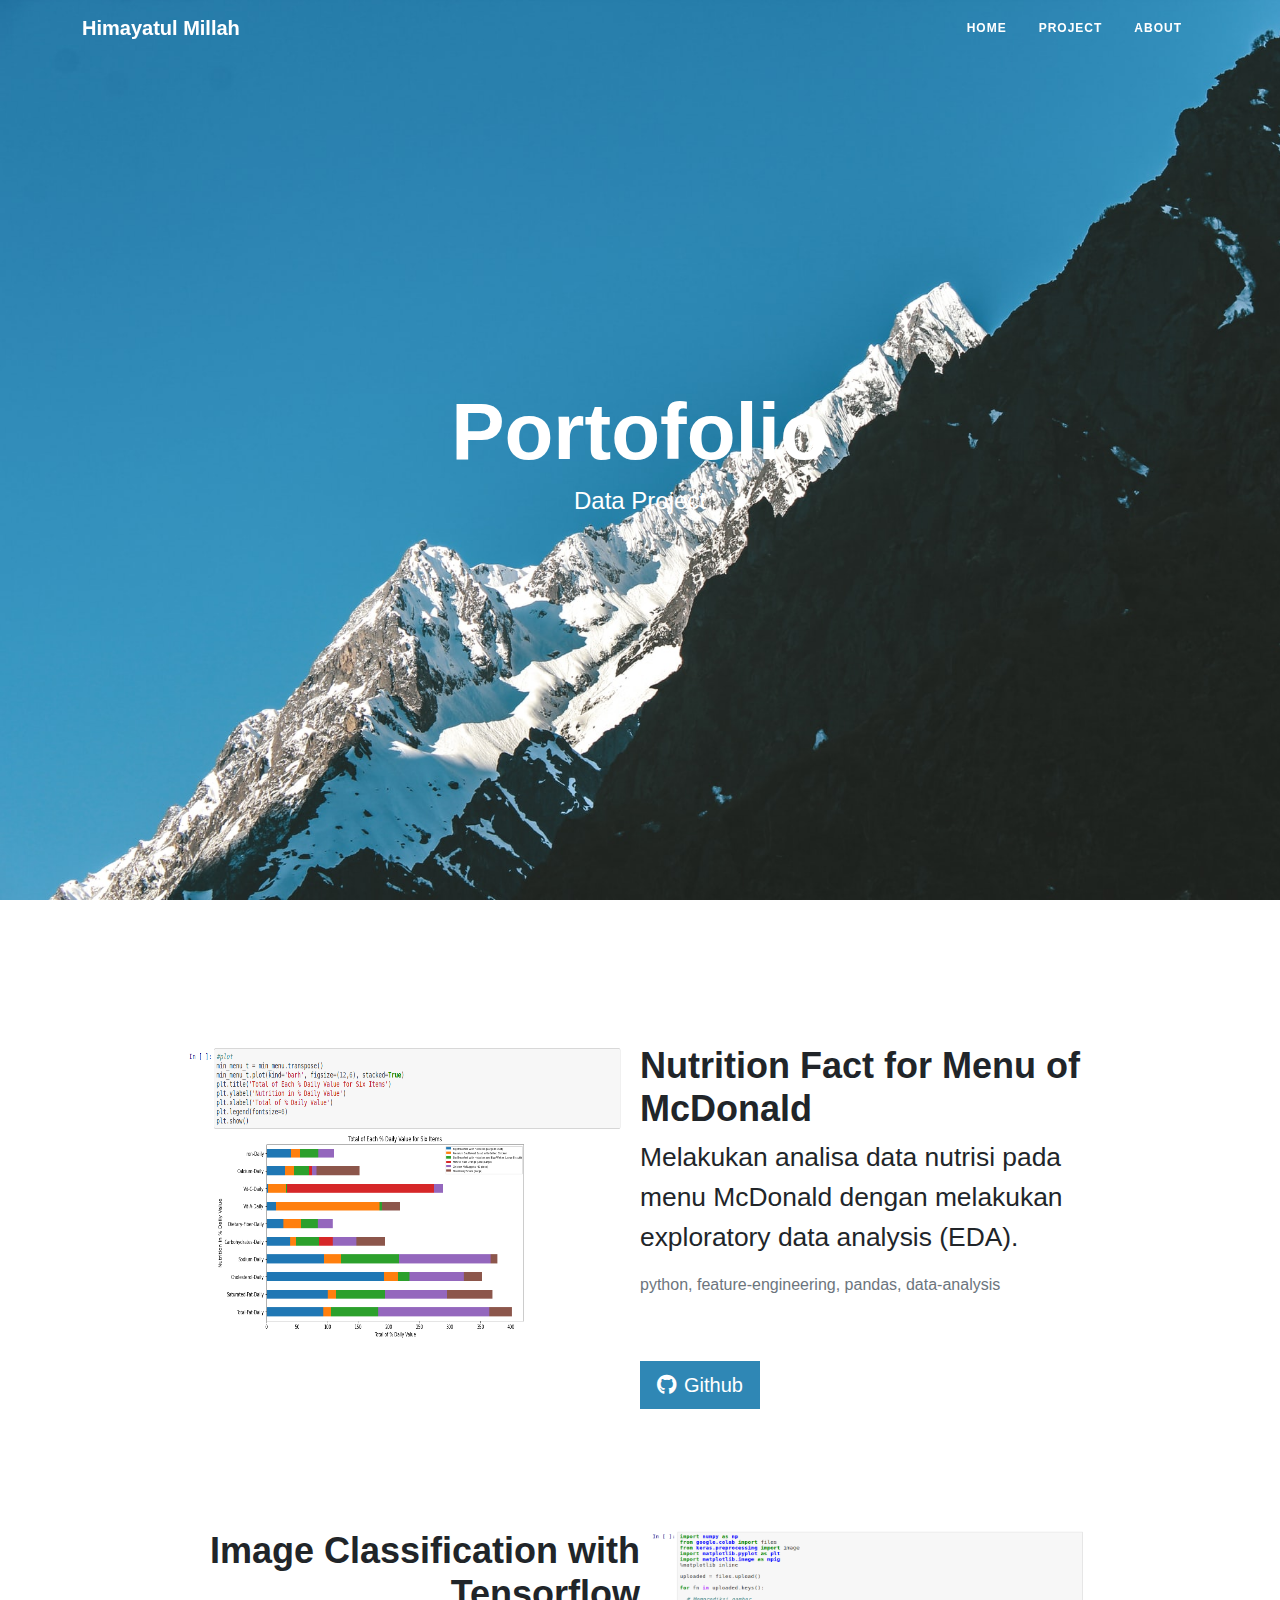
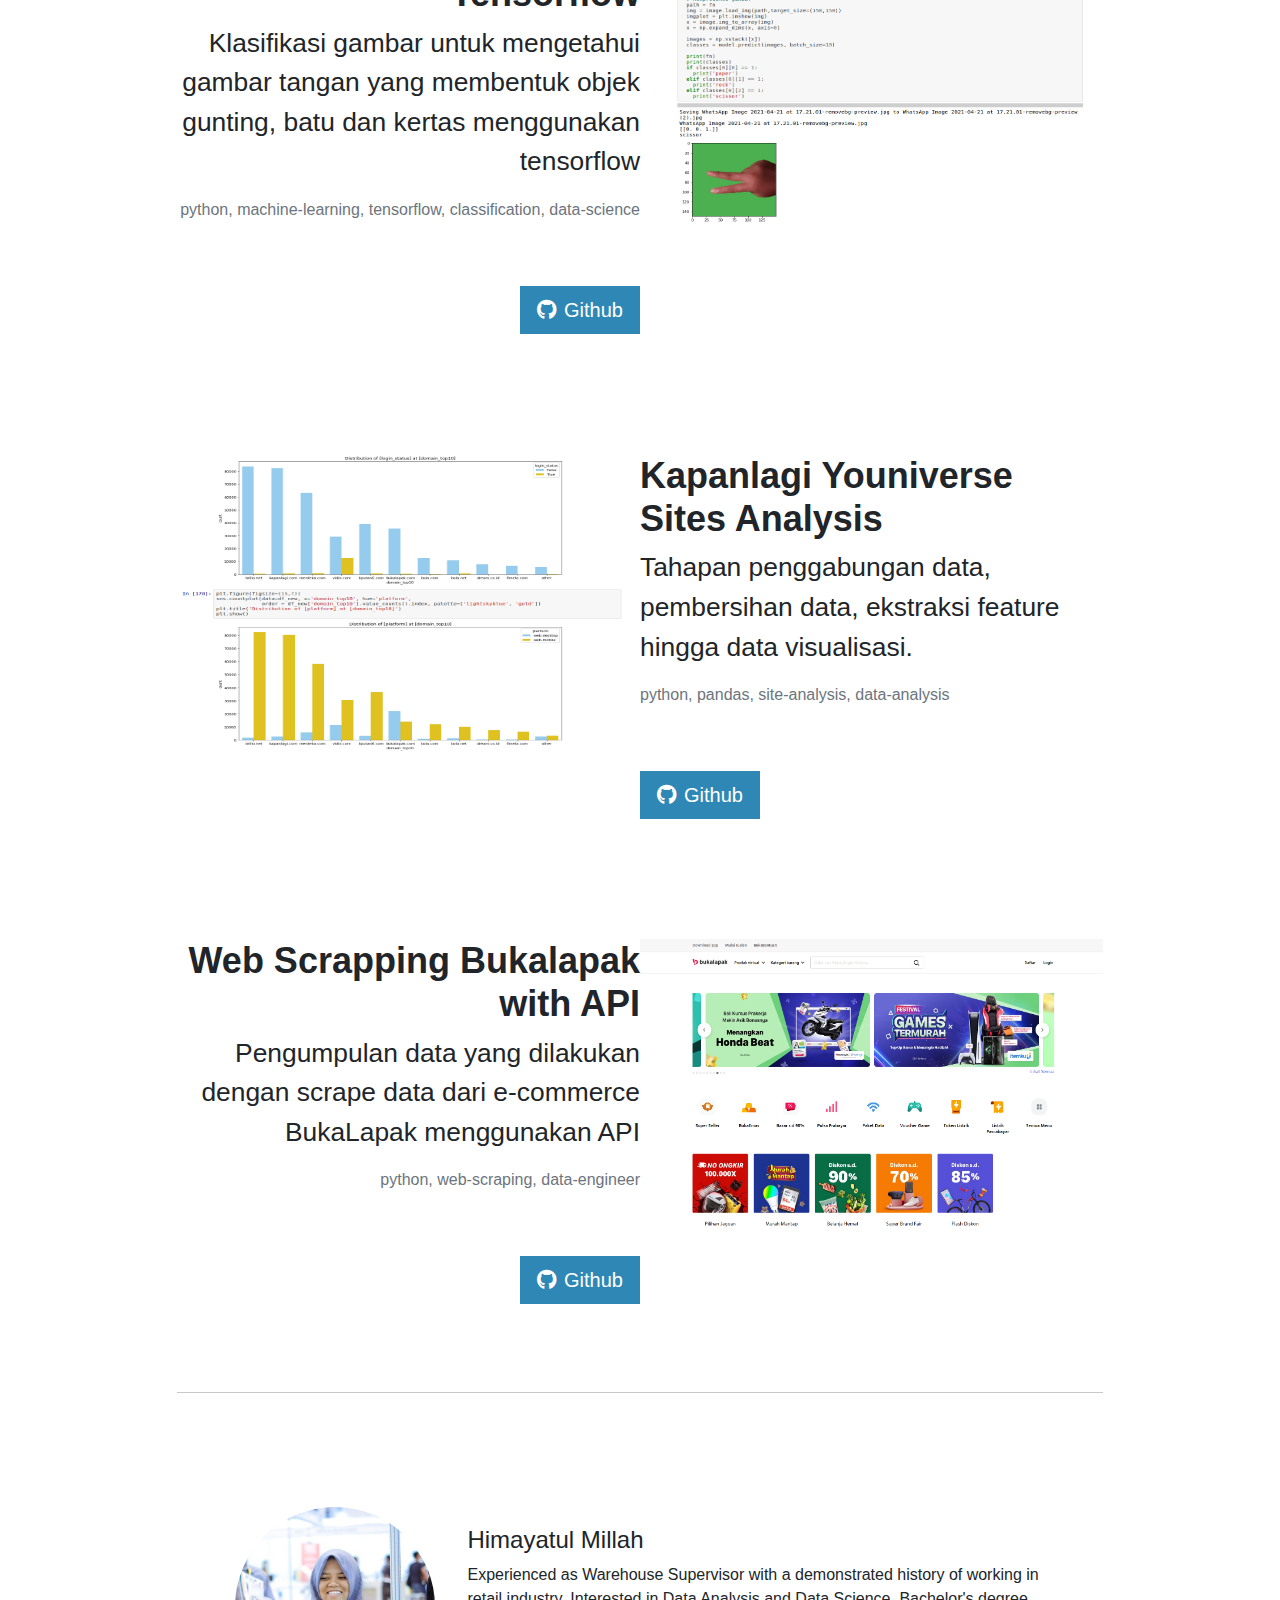
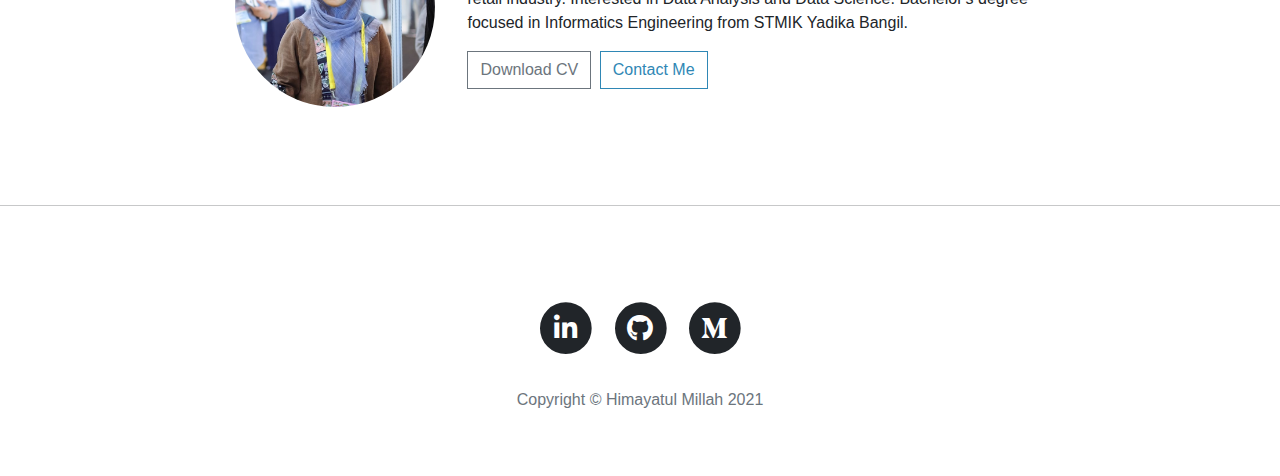
==== commit 5506ba0f: "fix layout" ====
--- a/index.html
+++ b/index.html
@@ -56,14 +56,14 @@
         <div class="container pt-5" id="project">
             <div class="row pt-5">
                 <div class="col-lg-10 mx-auto" id="projectList"></div>
-                <hr>
+                <div class="col-lg-10 mx-auto"><hr></div>
             </div>
         </div>
 
         <!-- About -->
-        <div class="my-auto" id="about">
-            <div class="row h-100">
-                <div class="col-lg-8 col-md-10 mx-auto d-flex justify-content-center">
+        <div class="my-5" id="about">
+            <div class="row">
+                <div class="col-lg-8 mx-auto d-flex justify-content-center">
                     <div class="pe-3 my-auto">
                         <img src="./img/profile.png" class="avatar" alt="Avatar">
                     </div>
@@ -71,7 +71,7 @@
                         <h4>Himayatul Millah</h4>
                         <p>Experienced as Warehouse Supervisor with a demonstrated history of working in retail industry. Interested in Data Analysis and Data Science. Bachelor's degree focused in Informatics Engineering from STMIK Yadika Bangil.</p>
                         <a type="button" class="btn btn-outline-secondary" href="https://drive.google.com/file/d/1qCU8_sGCeTmfCXqiNUt9LOx_eCoA5y-N/view?usp=sharing" target="_blank">Download CV</a>
-                        <a type="button" class="btn btn-outline-primary ms-1" data-bs-toggle="modal" data-bs-target="#contactModal">Contact Me</a>
+                        <a type="button" class="btn btn-outline-primary ms-md-1" data-bs-toggle="modal" data-bs-target="#contactModal">Contact Me</a>
                         <!-- Modal contact me -->
                         <div class="modal fade" id="contactModal" tabindex="-1" aria-labelledby="exampleModalLabel" aria-hidden="true">
                             <div class="modal-dialog">
--- a/css/style.css
+++ b/css/style.css
@@ -75,23 +75,15 @@
     line-height: 1.1;
 }
 
-#projectList > div {
-    height: 50vh;
-}
-
 .img-fluid {
-    height: 400px;
+    height: 300px;
     width: 50%;
     background-repeat: no-repeat;
     background-size: cover;
 }
 
-.text-fluid {
-    height: 400px;
-}
-
-#about {
-    height: 40vh;
+#about > .row {
+    height: 300px;
     padding: 0 1.7rem;
 }
 
@@ -170,9 +162,6 @@
 }
 
 @media only screen and (max-width:992px){
-    #projectList > div {
-        height: 80vh;
-    }
 
     .img-fluid {
         width: 100vh;
@@ -195,9 +184,13 @@
         font-weight: 800;
     }
 
-    .post-preview > a > .post-title {
+    .post-title {
         font-size: 30px;
-        font-weight: 800;
+    }
+
+    .post-subtitle {
+        font-weight: 300;
+        font-size: 1.3rem;
     }
 
     .avatar {
@@ -206,9 +199,13 @@
     }
 }
 
-@media (max-width: 576) {
+@media only screen and (max-width: 576px) {
     .container {
         max-width: 540px;
+    }
+
+    #about > .row {
+        height: 400px;
     }
 
     .avatar {
